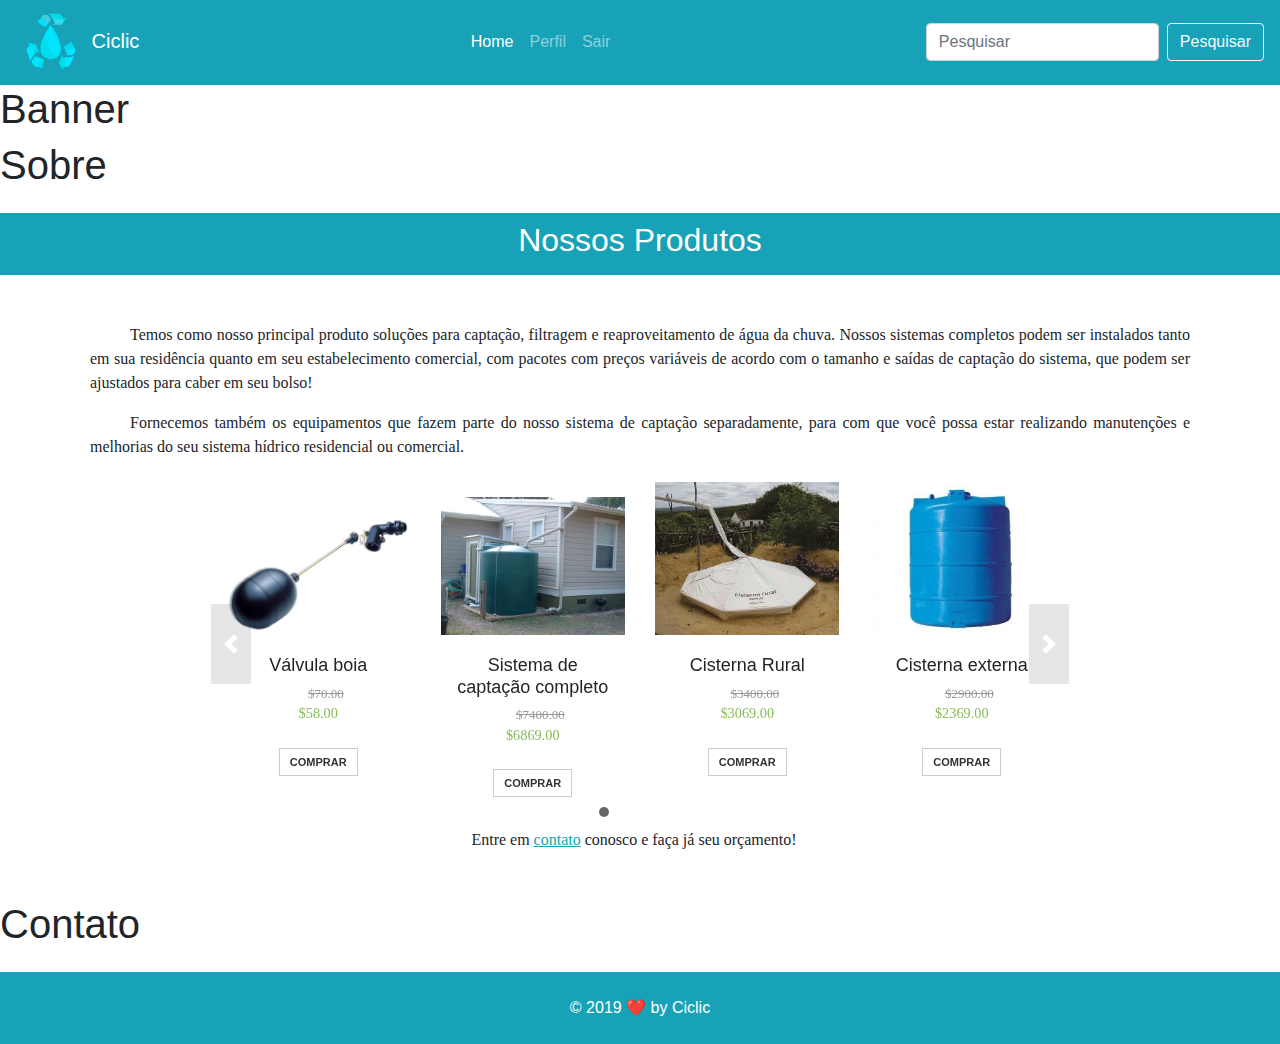
==== index.html @ 0afa6306 "l" ====
<!DOCTYPE html>
<html>

<head>
    <meta charset="utf-8">
    <meta http-equiv="X-UA-Compatible" content="IE=edge">
    <title>Ciclic - Time 02</title>
    <meta name="viewport" content="width=device-width, initial-scale=1">
    <link rel="stylesheet" type="text/css" media="screen" href="css/main.css">
    <script src="js/main.js"></script>

    <!-- Bootstrap CSS -->
    <link rel="stylesheet" href="https://maxcdn.bootstrapcdn.com/bootstrap/4.0.0/css/bootstrap.min.css" integrity="sha384-Gn5384xqQ1aoWXA+058RXPxPg6fy4IWvTNh0E263XmFcJlSAwiGgFAW/dAiS6JXm" crossorigin="anonymous">
</head>

<body>
    <!--Inicio Navbar -->
    <section>
        <nav class="navbar bg-info navbar-expand-sm navbar-dark justify-content-between">
            <a class="navbar-brand" href="./index.html">
                <img src="./img/logo.png">
                Ciclic
            </a>
            <ul class="navbar-nav">
                <li class="nav-item">
                    <a class="nav-link active" href="./pesquisa.html">Home</a>
                </li>
                <li class="nav-item">
                    <a class="nav-link" href="#">Perfil</a>
                </li>
                <li class="nav-item">
                    <a class="nav-link" href="./index.html">Sair</a>
                </li>
            </ul>
            <form class="form-inline">
                <input class="form-control mr-sm-2" type="text" placeholder="Pesquisar">
                <button class="btn btn-outline-light" type="submit">Pesquisar</button>
            </form>
        </nav>
    </section>
    <!--Inicio Navbar -->
    <!--Inicio Banner -->
    <section>
        <h1>Banner</h1>
    </section>
    <!--Fim Banner -->
    <!--Inicio Sobre -->
    <section>
        <h1>Sobre</h1>
    </section>
    <!--Fim Sobre -->
    <!--Inicio Produtos -->
    <section>
        <div class="text-center py-2 mt-4 bg-info text-white">
                <h2>Nossos Produtos</h2>
        </div>
            <div class="text-justify m-5 recuo">
                <p>Temos como nosso principal produto soluções para captação, filtragem e reaproveitamento de água da chuva.
                    Nossos sistemas completos podem ser instalados tanto em sua residência quanto em seu estabelecimento comercial,
                    com pacotes com preços variáveis de acordo com o tamanho e saídas de captação do sistema, 
                    que podem ser ajustados para caber em seu bolso!
                </p>
                <p>
                    Fornecemos também os equipamentos que fazem parte do nosso sistema de captação separadamente, para com que você possa estar realizando
                    manutenções e melhorias do seu sistema hídrico residencial ou comercial.
                </p>
                <div class="slider">
                    <div class="row">
                        <div class="col-md-9">
                            <div id="carousel" class="carousel slide" data-ride="carousel" data-interval="0">
                            <!-- Carousel indicators -->
                            <ol class="carousel-indicators">
                                <li data-target="#carousel" data-slide-to="0" class="active"></li>
                                <li data-target="#carousel" data-slide-to="1"></li>
                                <li data-target="#carousel" data-slide-to="2"></li>
                            </ol>   
                            <!-- Wrapper for carousel items -->
                            <div class="carousel-inner">
                                <div class="item carousel-item active">
                                    <div class="row">
                                        <div class="col-sm-3">
                                            <div class="thumb-wrapper">
                                                <div class="img-box">
                                                    <img src="./img/boia.jpg" class="img-responsive img-fluid">
                                                </div>
                                                <div class="thumb-content">
                                                    <h4>Válvula boia</h4>
                                                    <p class="item-price"><strike>$70.00</strike> <br><span>$58.00</span></p>
                                                    <a href="#" class="btn btn-primary">Comprar</a>
                                                </div>						
                                            </div>
                                        </div>
                                        <div class="col-sm-3">
                                            <div class="thumb-wrapper">
                                                <div class="img-box">
                                                    <img src="./img/captacao.jpg" class="img-responsive img-fluid">
                                                </div>
                                                <div class="thumb-content">
                                                    <h4>Sistema de captação completo</h4>
                                                    <p class="item-price"><strike>$7400.00</strike> <br><span>$6869.00</span></p>
                                                    <a href="#" class="btn btn-primary">Comprar</a>
                                                </div>						
                                            </div>
                                        </div>	
                                        <div class="col-sm-3">
                                            <div class="thumb-wrapper">
                                                <div class="img-box">
                                                    <img src="./img/cisterna-rural.gif" class="img-responsive img-fluid">
                                                </div>
                                                <div class="thumb-content">
                                                    <h4>Cisterna Rural</h4>
                                                    <p class="item-price"><strike>$3400.00</strike> <br><span>$3069.00</span></p>
                                                    <a href="#" class="btn btn-primary">Comprar</a>
                                                </div>						
                                            </div>
                                        </div>								
                                        <div class="col-sm-3">
                                            <div class="thumb-wrapper">
                                                <div class="img-box">
                                                    <img src="./img/cisterna.jpg" class="img-responsive img-fluid">
                                                </div>
                                                <div class="thumb-content">
                                                    <h4>Cisterna externa</h4>
                                                    <p class="item-price"><strike>$2900.00</strike> <br><span>$2369.00</span></p>
                                                    <a href="#" class="btn btn-primary">Comprar</a>
                                                </div>						
                                            </div>
                                        </div>
                                    </div>
                                </div>
                                <div class="item carousel-item">
                                    <div class="row">
                                        <div class="col-sm-3">
                                            <div class="thumb-wrapper">
                                                <div class="img-box">
                                                    <img src="./img/cisterna_acua.webp" class="img-responsive img-fluid">
                                                </div>
                                                <div class="thumb-content">
                                                    <h4>Cisterna AcquaLimp</h4>
                                                    <p class="item-price"><strike>$4200.00</strike> <br><span>$3789.00</span></p>
                                                    <a href="#" class="btn btn-primary">Comprar</a>
                                                </div>						
                                            </div>
                                        </div>
                                        <div class="col-sm-3">
                                            <div class="thumb-wrapper">
                                                <div class="img-box">
                                                    <img src="./img/filtro.webp" class="img-responsive img-fluid">
                                                </div>
                                                <div class="thumb-content">
                                                    <h4>Filtro para cisterna ChoveChuva</h4>
                                                    <p class="item-price"><strike>$1400.00</strike> <br><span>$1099.00</span></p>
                                                    <a href="#" class="btn btn-primary">Comprar</a>
                                                </div>						
                                            </div>
                                        </div>
                                        <div class="col-sm-3">
                                            <div class="thumb-wrapper">
                                                <div class="img-box">
                                                    <img src="./img/filtro_coletor.webp" class="img-responsive img-fluid">
                                                </div>
                                                <div class="thumb-content">
                                                    <h4>Filtro Coletor</h4>
                                                    <p class="item-price"><strike>$900.00</strike> <br><span>$739.00</span></p>
                                                    <a href="#" class="btn btn-primary">Comprar</a>
                                                </div>						
                                            </div>
                                        </div>
                                        <div class="col-sm-3">
                                            <div class="thumb-wrapper">
                                                <div class="img-box">
                                                    <img src="./img/boia.jpg" class="img-responsive img-fluid">
                                                </div>
                                                <div class="thumb-content">
                                                    <h4>Válvula boia</h4>
                                                    <p class="item-price"><strike>$70.00</strike> <br><span>$58.00</span></p>
                                                    <a href="#" class="btn btn-primary">Comprar</a>
                                                </div>						
                                            </div>
                                        </div>						
                                    </div>
                                </div>
                                <div class="item carousel-item">
                                    <div class="row">
                                        <div class="col-sm-3">
                                            <div class="thumb-wrapper">
                                                <div class="img-box">
                                                    <img src="./img/captacao.jpg" class="img-responsive img-fluid">
                                                </div>
                                                <div class="thumb-content">
                                                    <h4>Sistema de captação completo</h4>
                                                    <p class="item-price"><strike>$7400.00</strike> <br><span>$6869.00</span></p>
                                                    <a href="#" class="btn btn-primary">Comprar</a>
                                                </div>						
                                            </div>
                                        </div>
                                        <div class="col-sm-3">
                                            <div class="thumb-wrapper">
                                                <div class="img-box">
                                                    <img src="./img/cisterna-rural.gif" class="img-responsive img-fluid">
                                                </div>
                                                <div class="thumb-content">
                                                    <h4>Cisterna Rural</h4>
                                                    <p class="item-price"><strike>$3400.00</strike> <br><span>$3069.00</span></p>
                                                    <a href="#" class="btn btn-primary">Comprar</a>
                                                </div>						
                                            </div>
                                        </div>
                                        <div class="col-sm-3">
                                            <div class="thumb-wrapper">
                                                <div class="img-box">
                                                    <img src="./img/cisterna.jpg" class="img-responsive img-fluid">
                                                </div>
                                                <div class="thumb-content">
                                                    <h4>Cisterna externa</h4>
                                                    <p class="item-price"><strike>$2900.00</strike> <br><span>$2369.00</span></p>
                                                    <a href="#" class="btn btn-primary">Comprar</a>
                                                </div>						
                                            </div>
                                        </div>
                                        <div class="col-sm-3">
                                            <div class="thumb-wrapper">
                                                <div class="img-box">
                                                    <img src="./img/cisterna_acua.webp" class="img-responsive img-fluid">
                                                </div>
                                                <div class="thumb-content">
                                                    <h4>Cisterna AcquaLimp</h4>
                                                    <p class="item-price"><strike>$4200.00</strike> <br><span>$3769.00</span></p>
                                                    <a href="#" class="btn btn-primary">Comprar</a>
                                                </div>						
                                            </div>
                                        </div>
                                    </div>
                                </div>
                            </div>
                            <!-- Carousel controls -->
                            <a class="carousel-control left carousel-control-prev" href="#carousel" data-slide="prev">
                                <i class="carousel-control-prev-icon"></i>
                            </a>
                            <a class="carousel-control right carousel-control-next" href="#carousel" data-slide="next">
                                <i class="carousel-control-next-icon"></i>
                            </a>
                        </div>
                        </div>
                    </div>
                </div>
                <p class="text-center m-3">
                    Entre em <u class="text-info">contato</u> conosco e faça já seu orçamento!
                </p>
            </div>

    </section>
    <!--Fim Produtos -->
    <!--Inicio Contato -->
    <section>
        <h1>Contato</h1>
    </section>
    <!--Fim Contato -->
    <!--Inicio Footer -->
    <footer class="page-footer font-small mt-4 bg-info text-white">
        <div class="footer-copyright text-center py-4">
            © 2019 ❤️ by Ciclic
          </div>
    </footer>
    <!--Fim Footer -->

    <!-- jQuery first, then Popper.js, then Bootstrap JS -->
    <script src="https://code.jquery.com/jquery-3.2.1.slim.min.js" integrity="sha384-KJ3o2DKtIkvYIK3UENzmM7KCkRr/rE9/Qpg6aAZGJwFDMVNA/GpGFF93hXpG5KkN" crossorigin="anonymous"></script>
    <script src="https://cdnjs.cloudflare.com/ajax/libs/popper.js/1.12.9/umd/popper.min.js" integrity="sha384-ApNbgh9B+Y1QKtv3Rn7W3mgPxhU9K/ScQsAP7hUibX39j7fakFPskvXusvfa0b4Q" crossorigin="anonymous"></script>
    <script src="https://maxcdn.bootstrapcdn.com/bootstrap/4.0.0/js/bootstrap.min.js" integrity="sha384-JZR6Spejh4U02d8jOt6vLEHfe/JQGiRRSQQxSfFWpi1MquVdAyjUar5+76PVCmYl" crossorigin="anonymous"></script>    
</body>

</html>
---- css/main.css ----
@import "_navbar.css";
@import "_banner.css";
@import "_sobre.css";
@import "_produtos.css";
@import "_contato.css";
@import "_footer.css";

@import "_login.css";
@import "_cadastro.css";
@import "_pesquisa.css";
@import "_perfil.css";

h1{
    font-family: Arial;
}
p{
    font-family: Georgia;
}
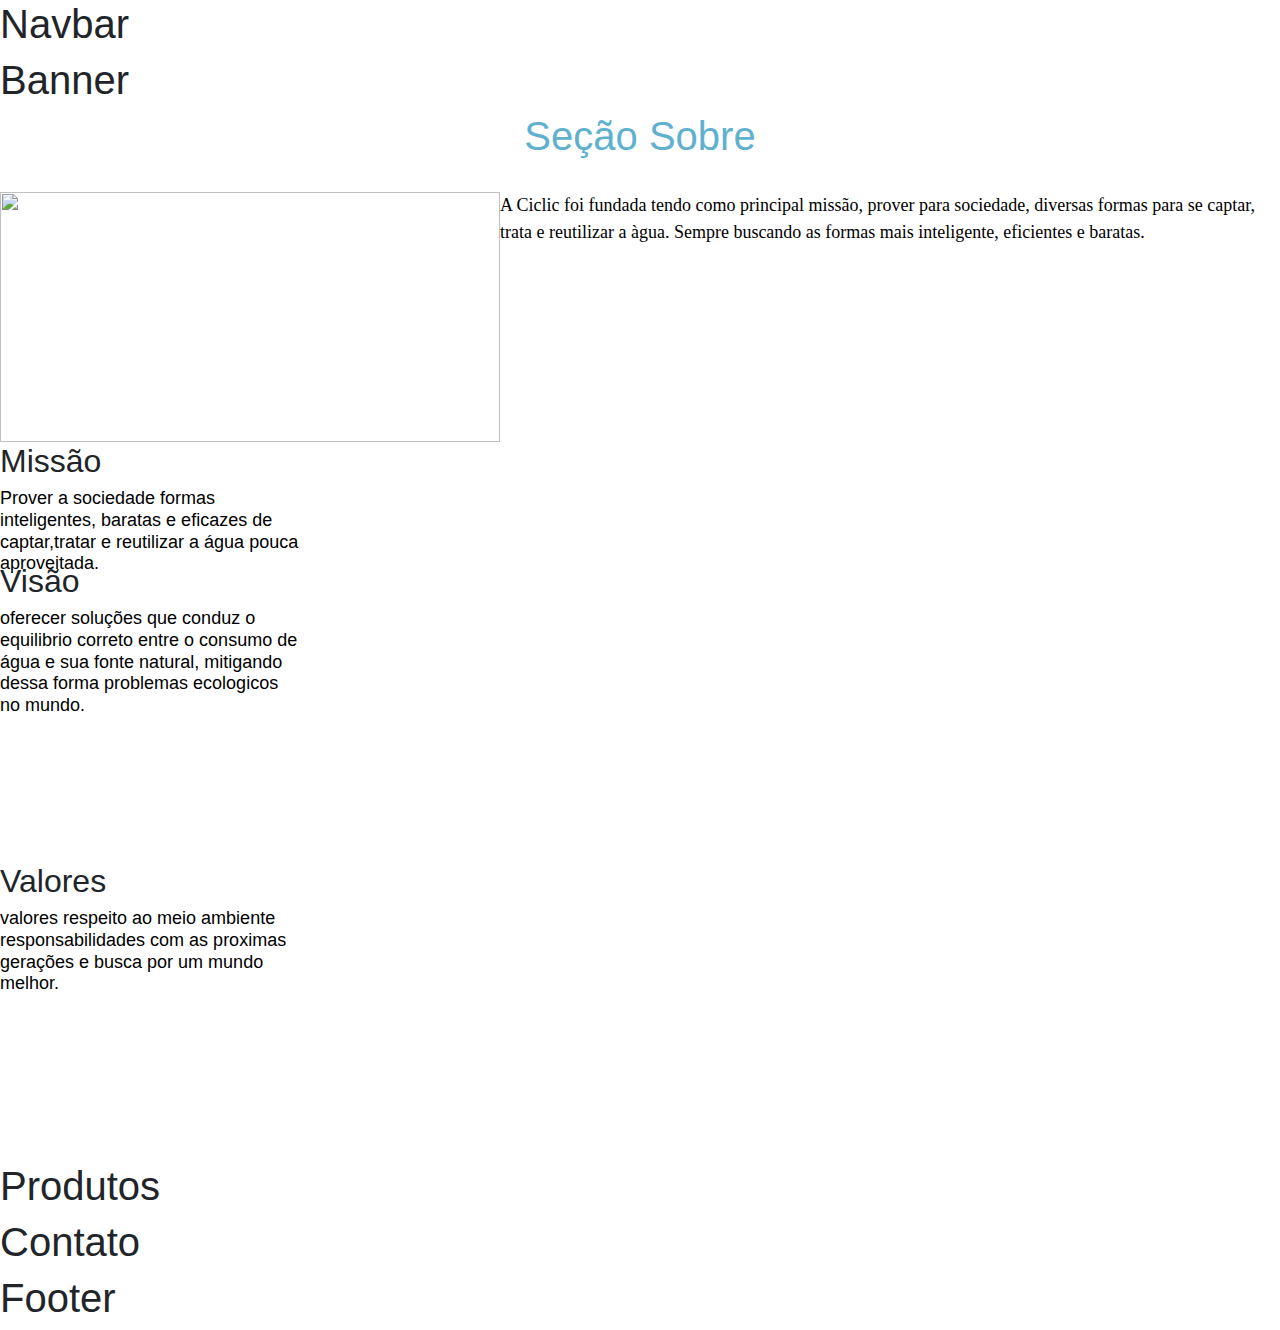
==== commit 52b57c31: "Sobre parte 2" ====
--- a/index.html
+++ b/index.html
@@ -16,27 +16,7 @@
 <body>
     <!--Inicio Navbar -->
     <section>
-        <nav class="navbar bg-info navbar-expand-sm navbar-dark justify-content-between">
-            <a class="navbar-brand" href="./index.html">
-                <img src="./img/logo.png">
-                Ciclic
-            </a>
-            <ul class="navbar-nav">
-                <li class="nav-item">
-                    <a class="nav-link active" href="./pesquisa.html">Home</a>
-                </li>
-                <li class="nav-item">
-                    <a class="nav-link" href="#">Perfil</a>
-                </li>
-                <li class="nav-item">
-                    <a class="nav-link" href="./index.html">Sair</a>
-                </li>
-            </ul>
-            <form class="form-inline">
-                <input class="form-control mr-sm-2" type="text" placeholder="Pesquisar">
-                <button class="btn btn-outline-light" type="submit">Pesquisar</button>
-            </form>
-        </nav>
+        <h1>Navbar</h1>
     </section>
     <!--Inicio Navbar -->
     <!--Inicio Banner -->
@@ -46,209 +26,30 @@
     <!--Fim Banner -->
     <!--Inicio Sobre -->
     <section>
-        <h1>Sobre</h1>
+        <h1 class="tinta"> Seção Sobre </h1>
+    <br>
+    
+    <img src="yami.jpg" style="float:left;width:500px;height:250px;">
+    <p class="tintaf"> A Ciclic foi fundada tendo como principal missão, prover para sociedade, diversas formas para se captar, trata e reutilizar a àgua. Sempre buscando as formas mais inteligente, eficientes e baratas.</p>
+    
+    <div class="block">
+       <h2> Missão <h2>
+            <p class="tintap"> Prover a sociedade formas inteligentes, baratas e eficazes de captar,tratar e reutilizar a água pouca aproveitada. </p>
+            </div>
+       <div class="block">
+           <h2>Visão<h2>
+            <p class="tintap">oferecer soluções que conduz o equilibrio correto entre o consumo de água e sua fonte natural, mitigando dessa forma problemas ecologicos no mundo.</p> 
+               </div>
+               
+        <div class="block" >
+               <h2> Valores <h2>
+            <p class="tintap">valores respeito ao meio ambiente responsabilidades com as proximas gerações e busca por um mundo melhor.</p>
+                   </div>
     </section>
     <!--Fim Sobre -->
     <!--Inicio Produtos -->
     <section>
-        <div class="text-center py-2 mt-4 bg-info text-white">
-                <h2>Nossos Produtos</h2>
-        </div>
-            <div class="text-justify m-5 recuo">
-                <p>Temos como nosso principal produto soluções para captação, filtragem e reaproveitamento de água da chuva.
-                    Nossos sistemas completos podem ser instalados tanto em sua residência quanto em seu estabelecimento comercial,
-                    com pacotes com preços variáveis de acordo com o tamanho e saídas de captação do sistema, 
-                    que podem ser ajustados para caber em seu bolso!
-                </p>
-                <p>
-                    Fornecemos também os equipamentos que fazem parte do nosso sistema de captação separadamente, para com que você possa estar realizando
-                    manutenções e melhorias do seu sistema hídrico residencial ou comercial.
-                </p>
-                <div class="slider">
-                    <div class="row">
-                        <div class="col-md-9">
-                            <div id="carousel" class="carousel slide" data-ride="carousel" data-interval="0">
-                            <!-- Carousel indicators -->
-                            <ol class="carousel-indicators">
-                                <li data-target="#carousel" data-slide-to="0" class="active"></li>
-                                <li data-target="#carousel" data-slide-to="1"></li>
-                                <li data-target="#carousel" data-slide-to="2"></li>
-                            </ol>   
-                            <!-- Wrapper for carousel items -->
-                            <div class="carousel-inner">
-                                <div class="item carousel-item active">
-                                    <div class="row">
-                                        <div class="col-sm-3">
-                                            <div class="thumb-wrapper">
-                                                <div class="img-box">
-                                                    <img src="./img/boia.jpg" class="img-responsive img-fluid">
-                                                </div>
-                                                <div class="thumb-content">
-                                                    <h4>Válvula boia</h4>
-                                                    <p class="item-price"><strike>$70.00</strike> <br><span>$58.00</span></p>
-                                                    <a href="#" class="btn btn-primary">Comprar</a>
-                                                </div>						
-                                            </div>
-                                        </div>
-                                        <div class="col-sm-3">
-                                            <div class="thumb-wrapper">
-                                                <div class="img-box">
-                                                    <img src="./img/captacao.jpg" class="img-responsive img-fluid">
-                                                </div>
-                                                <div class="thumb-content">
-                                                    <h4>Sistema de captação completo</h4>
-                                                    <p class="item-price"><strike>$7400.00</strike> <br><span>$6869.00</span></p>
-                                                    <a href="#" class="btn btn-primary">Comprar</a>
-                                                </div>						
-                                            </div>
-                                        </div>	
-                                        <div class="col-sm-3">
-                                            <div class="thumb-wrapper">
-                                                <div class="img-box">
-                                                    <img src="./img/cisterna-rural.gif" class="img-responsive img-fluid">
-                                                </div>
-                                                <div class="thumb-content">
-                                                    <h4>Cisterna Rural</h4>
-                                                    <p class="item-price"><strike>$3400.00</strike> <br><span>$3069.00</span></p>
-                                                    <a href="#" class="btn btn-primary">Comprar</a>
-                                                </div>						
-                                            </div>
-                                        </div>								
-                                        <div class="col-sm-3">
-                                            <div class="thumb-wrapper">
-                                                <div class="img-box">
-                                                    <img src="./img/cisterna.jpg" class="img-responsive img-fluid">
-                                                </div>
-                                                <div class="thumb-content">
-                                                    <h4>Cisterna externa</h4>
-                                                    <p class="item-price"><strike>$2900.00</strike> <br><span>$2369.00</span></p>
-                                                    <a href="#" class="btn btn-primary">Comprar</a>
-                                                </div>						
-                                            </div>
-                                        </div>
-                                    </div>
-                                </div>
-                                <div class="item carousel-item">
-                                    <div class="row">
-                                        <div class="col-sm-3">
-                                            <div class="thumb-wrapper">
-                                                <div class="img-box">
-                                                    <img src="./img/cisterna_acua.webp" class="img-responsive img-fluid">
-                                                </div>
-                                                <div class="thumb-content">
-                                                    <h4>Cisterna AcquaLimp</h4>
-                                                    <p class="item-price"><strike>$4200.00</strike> <br><span>$3789.00</span></p>
-                                                    <a href="#" class="btn btn-primary">Comprar</a>
-                                                </div>						
-                                            </div>
-                                        </div>
-                                        <div class="col-sm-3">
-                                            <div class="thumb-wrapper">
-                                                <div class="img-box">
-                                                    <img src="./img/filtro.webp" class="img-responsive img-fluid">
-                                                </div>
-                                                <div class="thumb-content">
-                                                    <h4>Filtro para cisterna ChoveChuva</h4>
-                                                    <p class="item-price"><strike>$1400.00</strike> <br><span>$1099.00</span></p>
-                                                    <a href="#" class="btn btn-primary">Comprar</a>
-                                                </div>						
-                                            </div>
-                                        </div>
-                                        <div class="col-sm-3">
-                                            <div class="thumb-wrapper">
-                                                <div class="img-box">
-                                                    <img src="./img/filtro_coletor.webp" class="img-responsive img-fluid">
-                                                </div>
-                                                <div class="thumb-content">
-                                                    <h4>Filtro Coletor</h4>
-                                                    <p class="item-price"><strike>$900.00</strike> <br><span>$739.00</span></p>
-                                                    <a href="#" class="btn btn-primary">Comprar</a>
-                                                </div>						
-                                            </div>
-                                        </div>
-                                        <div class="col-sm-3">
-                                            <div class="thumb-wrapper">
-                                                <div class="img-box">
-                                                    <img src="./img/boia.jpg" class="img-responsive img-fluid">
-                                                </div>
-                                                <div class="thumb-content">
-                                                    <h4>Válvula boia</h4>
-                                                    <p class="item-price"><strike>$70.00</strike> <br><span>$58.00</span></p>
-                                                    <a href="#" class="btn btn-primary">Comprar</a>
-                                                </div>						
-                                            </div>
-                                        </div>						
-                                    </div>
-                                </div>
-                                <div class="item carousel-item">
-                                    <div class="row">
-                                        <div class="col-sm-3">
-                                            <div class="thumb-wrapper">
-                                                <div class="img-box">
-                                                    <img src="./img/captacao.jpg" class="img-responsive img-fluid">
-                                                </div>
-                                                <div class="thumb-content">
-                                                    <h4>Sistema de captação completo</h4>
-                                                    <p class="item-price"><strike>$7400.00</strike> <br><span>$6869.00</span></p>
-                                                    <a href="#" class="btn btn-primary">Comprar</a>
-                                                </div>						
-                                            </div>
-                                        </div>
-                                        <div class="col-sm-3">
-                                            <div class="thumb-wrapper">
-                                                <div class="img-box">
-                                                    <img src="./img/cisterna-rural.gif" class="img-responsive img-fluid">
-                                                </div>
-                                                <div class="thumb-content">
-                                                    <h4>Cisterna Rural</h4>
-                                                    <p class="item-price"><strike>$3400.00</strike> <br><span>$3069.00</span></p>
-                                                    <a href="#" class="btn btn-primary">Comprar</a>
-                                                </div>						
-                                            </div>
-                                        </div>
-                                        <div class="col-sm-3">
-                                            <div class="thumb-wrapper">
-                                                <div class="img-box">
-                                                    <img src="./img/cisterna.jpg" class="img-responsive img-fluid">
-                                                </div>
-                                                <div class="thumb-content">
-                                                    <h4>Cisterna externa</h4>
-                                                    <p class="item-price"><strike>$2900.00</strike> <br><span>$2369.00</span></p>
-                                                    <a href="#" class="btn btn-primary">Comprar</a>
-                                                </div>						
-                                            </div>
-                                        </div>
-                                        <div class="col-sm-3">
-                                            <div class="thumb-wrapper">
-                                                <div class="img-box">
-                                                    <img src="./img/cisterna_acua.webp" class="img-responsive img-fluid">
-                                                </div>
-                                                <div class="thumb-content">
-                                                    <h4>Cisterna AcquaLimp</h4>
-                                                    <p class="item-price"><strike>$4200.00</strike> <br><span>$3769.00</span></p>
-                                                    <a href="#" class="btn btn-primary">Comprar</a>
-                                                </div>						
-                                            </div>
-                                        </div>
-                                    </div>
-                                </div>
-                            </div>
-                            <!-- Carousel controls -->
-                            <a class="carousel-control left carousel-control-prev" href="#carousel" data-slide="prev">
-                                <i class="carousel-control-prev-icon"></i>
-                            </a>
-                            <a class="carousel-control right carousel-control-next" href="#carousel" data-slide="next">
-                                <i class="carousel-control-next-icon"></i>
-                            </a>
-                        </div>
-                        </div>
-                    </div>
-                </div>
-                <p class="text-center m-3">
-                    Entre em <u class="text-info">contato</u> conosco e faça já seu orçamento!
-                </p>
-            </div>
-
+        <h1>Produtos</h1>
     </section>
     <!--Fim Produtos -->
     <!--Inicio Contato -->
@@ -257,10 +58,8 @@
     </section>
     <!--Fim Contato -->
     <!--Inicio Footer -->
-    <footer class="page-footer font-small mt-4 bg-info text-white">
-        <div class="footer-copyright text-center py-4">
-            © 2019 ❤️ by Ciclic
-          </div>
+    <footer>
+        <h1>Footer</h1>
     </footer>
     <!--Fim Footer -->
 
@@ -270,4 +69,4 @@
     <script src="https://maxcdn.bootstrapcdn.com/bootstrap/4.0.0/js/bootstrap.min.js" integrity="sha384-JZR6Spejh4U02d8jOt6vLEHfe/JQGiRRSQQxSfFWpi1MquVdAyjUar5+76PVCmYl" crossorigin="anonymous"></script>    
 </body>
 
-</html>
+</html>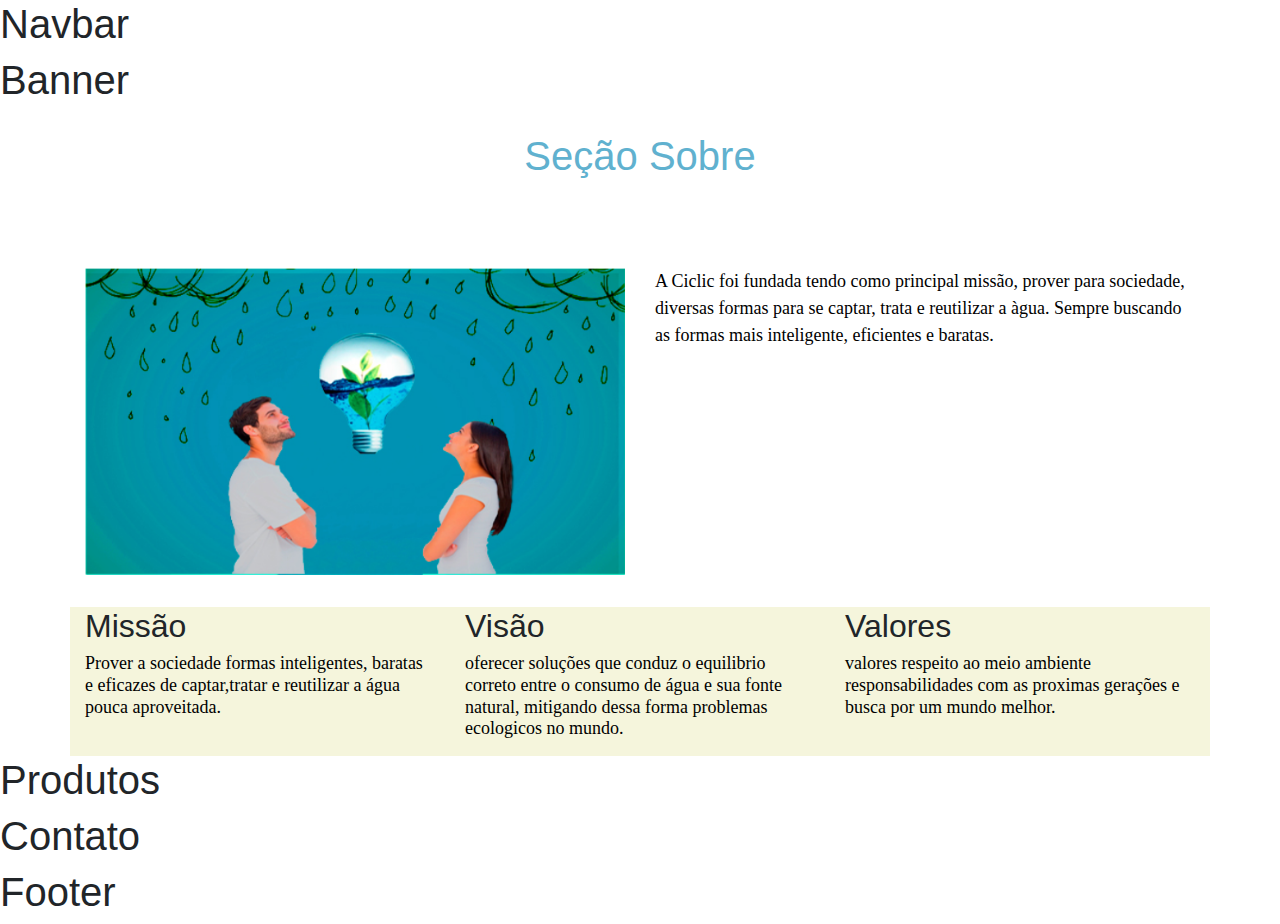
==== commit d567bb8e: "Ta saindo a seção sobre" ====
--- a/index.html
+++ b/index.html
@@ -26,25 +26,37 @@
     <!--Fim Banner -->
     <!--Inicio Sobre -->
     <section>
-        <h1 class="tinta"> Seção Sobre </h1>
-    <br>
-    
-    <img src="yami.jpg" style="float:left;width:500px;height:250px;">
-    <p class="tintaf"> A Ciclic foi fundada tendo como principal missão, prover para sociedade, diversas formas para se captar, trata e reutilizar a àgua. Sempre buscando as formas mais inteligente, eficientes e baratas.</p>
-    
-    <div class="block">
-       <h2> Missão <h2>
-            <p class="tintap"> Prover a sociedade formas inteligentes, baratas e eficazes de captar,tratar e reutilizar a água pouca aproveitada. </p>
+        <div class="container"> <!--add container -->
+            <div class="row"> <!--add linhas do sistema grid -->
+
+                <div class="col-sm-12 sobre_espaço"> <!--add as colunas + espaço abaixo -->
+                    <h1 class="tinta"> Seção Sobre </h1>
+                </div>                
+                
+                <div class="col-sm-6 sobre_espaço"> <!--add as colunas + espaço abaixo -->
+                    <img src="img/Sobre.png" class="sobre_imagem"> <!--add css do tamanho da imagem -->
+                </div>
+
+                <div class="col-sm-6"> <!--add as colunas -->
+                    <p class="tintaf"> A Ciclic foi fundada tendo como principal missão, prover para sociedade, diversas formas para se captar, trata e reutilizar a àgua. Sempre buscando as formas mais inteligente, eficientes e baratas.</p>
+                </div>
+                
+                <div class="col-sm-4 fundo"> <!--add as colunas + css de background -->
+                    <h2> Missão <h2>
+                    <p class="tintap"> Prover a sociedade formas inteligentes, baratas e eficazes de captar,tratar e reutilizar a água pouca aproveitada. </p>
+                </div>
+
+                <div class="col-sm-4 fundo"> <!--add as colunas + css de background -->
+                    <h2>Visão<h2>
+                    <p class="tintap">oferecer soluções que conduz o equilibrio correto entre o consumo de água e sua fonte natural, mitigando dessa forma problemas ecologicos no mundo.</p> 
+                </div>
+                        
+                <div class="col-sm-4 fundo" > <!--add as colunas + css de background -->
+                    <h2> Valores <h2>
+                    <p class="tintap">valores respeito ao meio ambiente responsabilidades com as proximas gerações e busca por um mundo melhor.</p>
+                </div>                
             </div>
-       <div class="block">
-           <h2>Visão<h2>
-            <p class="tintap">oferecer soluções que conduz o equilibrio correto entre o consumo de água e sua fonte natural, mitigando dessa forma problemas ecologicos no mundo.</p> 
-               </div>
-               
-        <div class="block" >
-               <h2> Valores <h2>
-            <p class="tintap">valores respeito ao meio ambiente responsabilidades com as proximas gerações e busca por um mundo melhor.</p>
-                   </div>
+        </div>
     </section>
     <!--Fim Sobre -->
     <!--Inicio Produtos -->
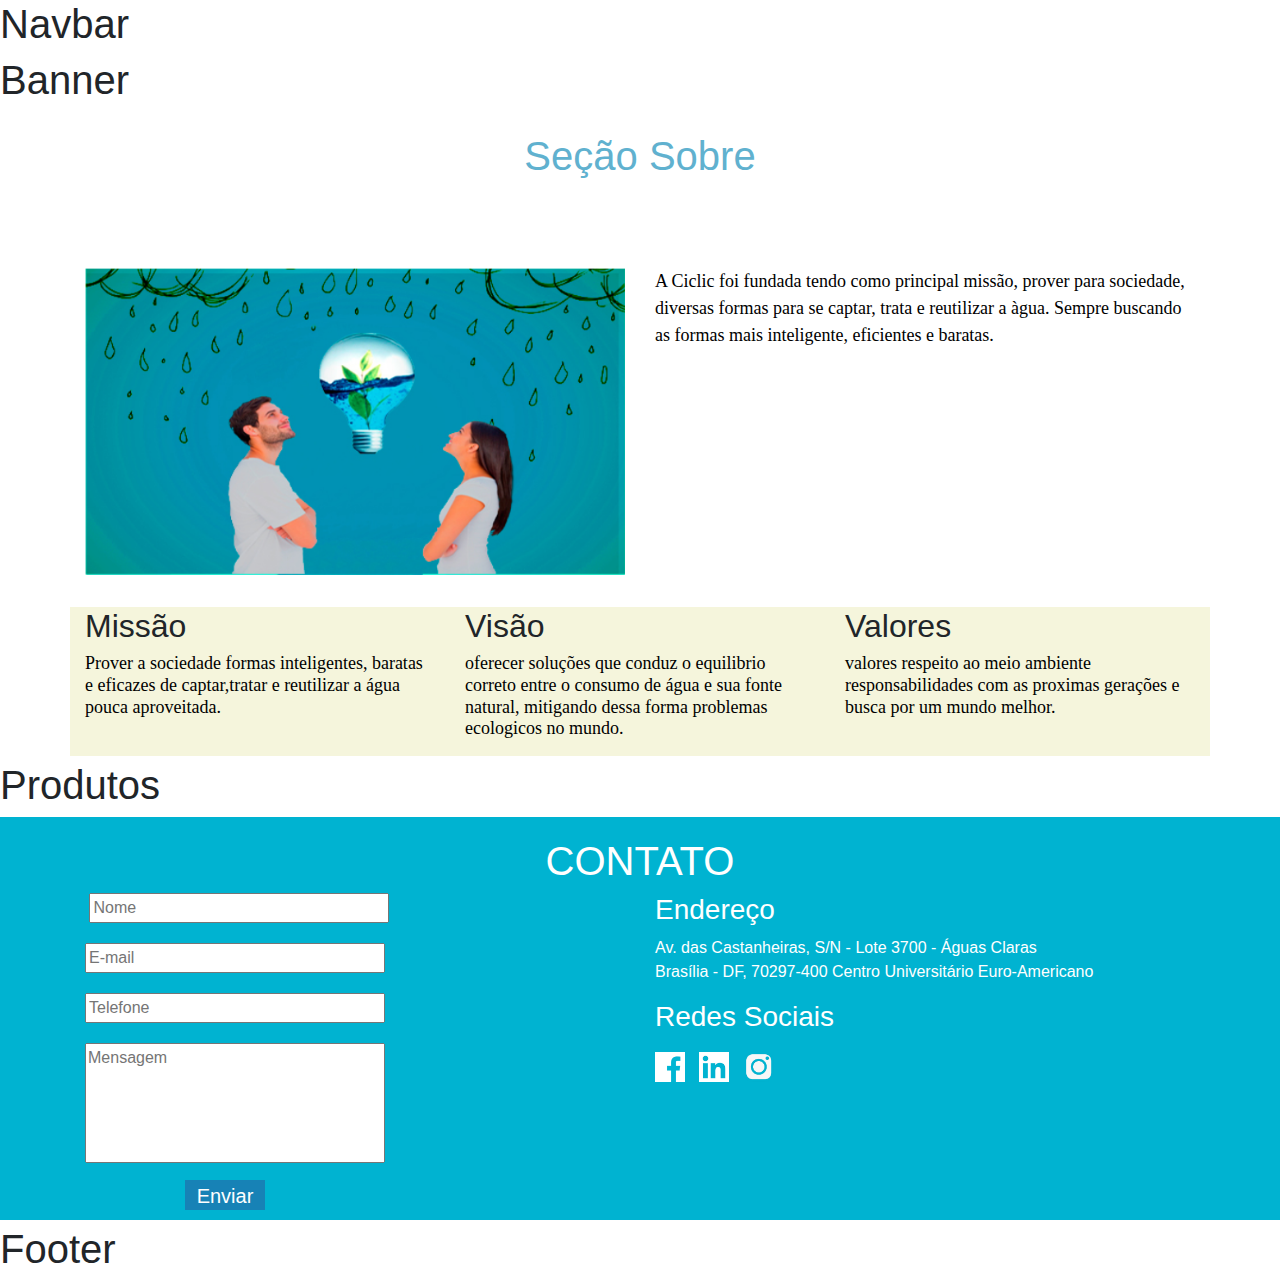
==== commit f12cb8af: "Merge branch 'Igor' into develop" ====
--- a/index.html
+++ b/index.html
@@ -65,9 +65,37 @@
     </section>
     <!--Fim Produtos -->
     <!--Inicio Contato -->
-    <section>
-        <h1>Contato</h1>
-    </section>
+   <section id="section-contato">
+  <div class="contact">
+  <div class="container">
+    <div class="row">
+      <div class="col-sm-12">
+       <h1 class="contact__h1 contact__h1--font"><span class="contact__h1--colorGreen">CONTATO</span></h1>
+     </div>
+     <div class="col-sm-6">
+       <form id="form_contato" class="contato_form grid-12">
+        <label for="nome"></label>
+        <input type="text" class ="nome" name="name" placeholder="Nome" required>
+        <label for="email"></label>
+        <input  class="email"  type="email" name="email" placeholder="E-mail" required >
+        <label for="telefone"></label>
+        <input type="text" name="telefone" class="telefone" placeholder="Telefone" required>
+        <label for="Mensagem"></label>
+        <textarea id="Mensagem" class="mensagembox" placeholder="Mensagem" required></textarea> 
+      </form>
+      <button type="submit" class="botao">Enviar</button>
+    </div>
+    <div  class="col-sm-6">
+      <h3>Endereço</h3>
+      <p class="contact__p">Av. das Castanheiras, S/N - Lote 3700 - Águas Claras <br>Brasília - DF, 70297-400 Centro Universitário Euro-Americano</p>
+      <h3>Redes Sociais</h3>
+      <a href="http://facebook.com" target="_blank"><img class="botaofb" src="img/fbbotao.png"></a></li>
+      <a href="https://www.linkedin.com" target="_blank"><img class="botaoin" src="img/ikbotao.jpg"></a></li>
+      <a href="http://instagram.com" target="_blank"><img class="botaoig" src="img/igbotao.png"></a></li>
+    </div>
+  </div>
+</div>
+</div>
     <!--Fim Contato -->
     <!--Inicio Footer -->
     <footer>
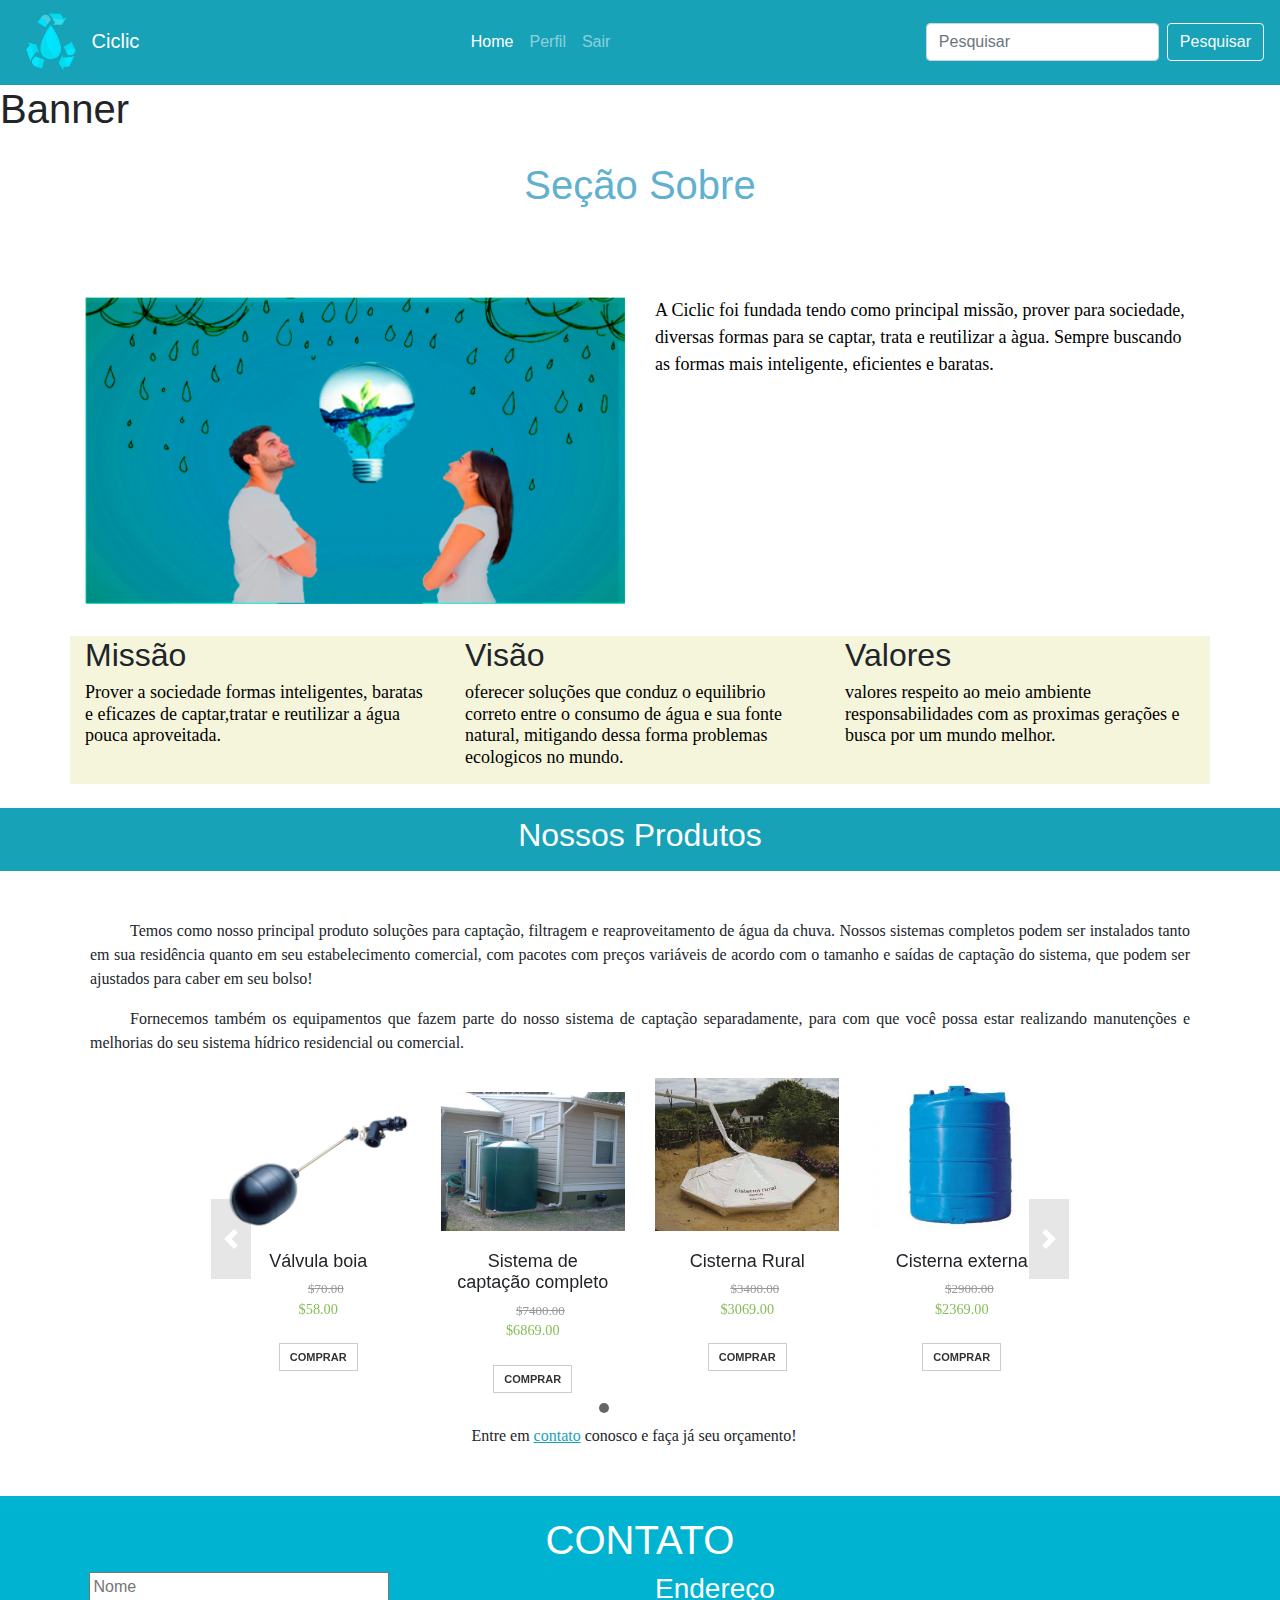
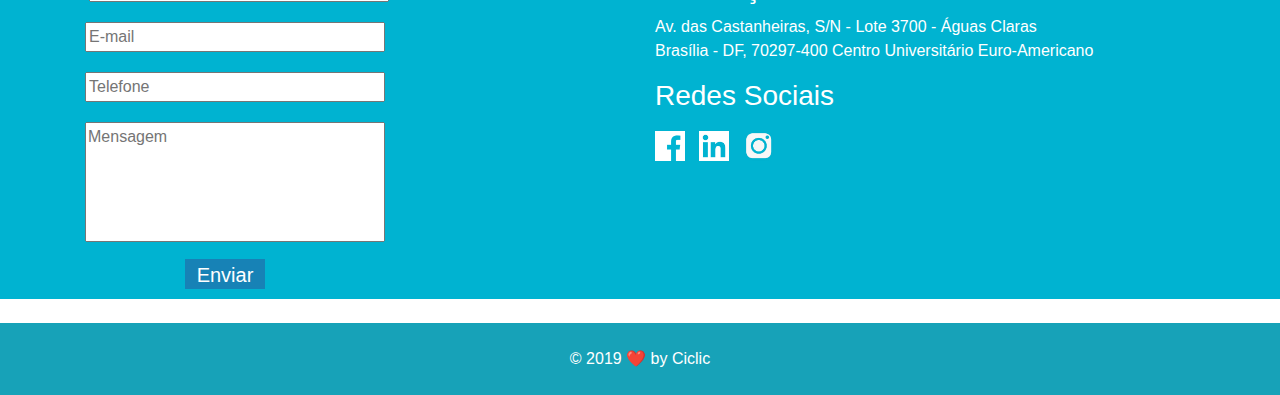
==== commit c51f31ab: "Merge branch 'origin/ana' into develop" ====
--- a/index.html
+++ b/index.html
@@ -16,7 +16,27 @@
 <body>
     <!--Inicio Navbar -->
     <section>
-        <h1>Navbar</h1>
+        <nav class="navbar bg-info navbar-expand-sm navbar-dark justify-content-between">
+            <a class="navbar-brand" href="./index.html">
+                <img src="./img/logo.png">
+                Ciclic
+            </a>
+            <ul class="navbar-nav">
+                <li class="nav-item">
+                    <a class="nav-link active" href="./pesquisa.html">Home</a>
+                </li>
+                <li class="nav-item">
+                    <a class="nav-link" href="#">Perfil</a>
+                </li>
+                <li class="nav-item">
+                    <a class="nav-link" href="./index.html">Sair</a>
+                </li>
+            </ul>
+            <form class="form-inline">
+                <input class="form-control mr-sm-2" type="text" placeholder="Pesquisar">
+                <button class="btn btn-outline-light" type="submit">Pesquisar</button>
+            </form>
+        </nav>
     </section>
     <!--Inicio Navbar -->
     <!--Inicio Banner -->
@@ -61,7 +81,204 @@
     <!--Fim Sobre -->
     <!--Inicio Produtos -->
     <section>
-        <h1>Produtos</h1>
+        <div class="text-center py-2 mt-4 bg-info text-white">
+                <h2>Nossos Produtos</h2>
+        </div>
+            <div class="text-justify m-5 recuo">
+                <p>Temos como nosso principal produto soluções para captação, filtragem e reaproveitamento de água da chuva.
+                    Nossos sistemas completos podem ser instalados tanto em sua residência quanto em seu estabelecimento comercial,
+                    com pacotes com preços variáveis de acordo com o tamanho e saídas de captação do sistema, 
+                    que podem ser ajustados para caber em seu bolso!
+                </p>
+                <p>
+                    Fornecemos também os equipamentos que fazem parte do nosso sistema de captação separadamente, para com que você possa estar realizando
+                    manutenções e melhorias do seu sistema hídrico residencial ou comercial.
+                </p>
+                <div class="slider">
+                    <div class="row">
+                        <div class="col-md-9">
+                            <div id="carousel" class="carousel slide" data-ride="carousel" data-interval="0">
+                            <!-- Carousel indicators -->
+                            <ol class="carousel-indicators">
+                                <li data-target="#carousel" data-slide-to="0" class="active"></li>
+                                <li data-target="#carousel" data-slide-to="1"></li>
+                                <li data-target="#carousel" data-slide-to="2"></li>
+                            </ol>   
+                            <!-- Wrapper for carousel items -->
+                            <div class="carousel-inner">
+                                <div class="item carousel-item active">
+                                    <div class="row">
+                                        <div class="col-sm-3">
+                                            <div class="thumb-wrapper">
+                                                <div class="img-box">
+                                                    <img src="./img/boia.jpg" class="img-responsive img-fluid">
+                                                </div>
+                                                <div class="thumb-content">
+                                                    <h4>Válvula boia</h4>
+                                                    <p class="item-price"><strike>$70.00</strike> <br><span>$58.00</span></p>
+                                                    <a href="#" class="btn btn-primary">Comprar</a>
+                                                </div>						
+                                            </div>
+                                        </div>
+                                        <div class="col-sm-3">
+                                            <div class="thumb-wrapper">
+                                                <div class="img-box">
+                                                    <img src="./img/captacao.jpg" class="img-responsive img-fluid">
+                                                </div>
+                                                <div class="thumb-content">
+                                                    <h4>Sistema de captação completo</h4>
+                                                    <p class="item-price"><strike>$7400.00</strike> <br><span>$6869.00</span></p>
+                                                    <a href="#" class="btn btn-primary">Comprar</a>
+                                                </div>						
+                                            </div>
+                                        </div>	
+                                        <div class="col-sm-3">
+                                            <div class="thumb-wrapper">
+                                                <div class="img-box">
+                                                    <img src="./img/cisterna-rural.gif" class="img-responsive img-fluid">
+                                                </div>
+                                                <div class="thumb-content">
+                                                    <h4>Cisterna Rural</h4>
+                                                    <p class="item-price"><strike>$3400.00</strike> <br><span>$3069.00</span></p>
+                                                    <a href="#" class="btn btn-primary">Comprar</a>
+                                                </div>						
+                                            </div>
+                                        </div>								
+                                        <div class="col-sm-3">
+                                            <div class="thumb-wrapper">
+                                                <div class="img-box">
+                                                    <img src="./img/cisterna.jpg" class="img-responsive img-fluid">
+                                                </div>
+                                                <div class="thumb-content">
+                                                    <h4>Cisterna externa</h4>
+                                                    <p class="item-price"><strike>$2900.00</strike> <br><span>$2369.00</span></p>
+                                                    <a href="#" class="btn btn-primary">Comprar</a>
+                                                </div>						
+                                            </div>
+                                        </div>
+                                    </div>
+                                </div>
+                                <div class="item carousel-item">
+                                    <div class="row">
+                                        <div class="col-sm-3">
+                                            <div class="thumb-wrapper">
+                                                <div class="img-box">
+                                                    <img src="./img/cisterna_acua.webp" class="img-responsive img-fluid">
+                                                </div>
+                                                <div class="thumb-content">
+                                                    <h4>Cisterna AcquaLimp</h4>
+                                                    <p class="item-price"><strike>$4200.00</strike> <br><span>$3789.00</span></p>
+                                                    <a href="#" class="btn btn-primary">Comprar</a>
+                                                </div>						
+                                            </div>
+                                        </div>
+                                        <div class="col-sm-3">
+                                            <div class="thumb-wrapper">
+                                                <div class="img-box">
+                                                    <img src="./img/filtro.webp" class="img-responsive img-fluid">
+                                                </div>
+                                                <div class="thumb-content">
+                                                    <h4>Filtro para cisterna ChoveChuva</h4>
+                                                    <p class="item-price"><strike>$1400.00</strike> <br><span>$1099.00</span></p>
+                                                    <a href="#" class="btn btn-primary">Comprar</a>
+                                                </div>						
+                                            </div>
+                                        </div>
+                                        <div class="col-sm-3">
+                                            <div class="thumb-wrapper">
+                                                <div class="img-box">
+                                                    <img src="./img/filtro_coletor.webp" class="img-responsive img-fluid">
+                                                </div>
+                                                <div class="thumb-content">
+                                                    <h4>Filtro Coletor</h4>
+                                                    <p class="item-price"><strike>$900.00</strike> <br><span>$739.00</span></p>
+                                                    <a href="#" class="btn btn-primary">Comprar</a>
+                                                </div>						
+                                            </div>
+                                        </div>
+                                        <div class="col-sm-3">
+                                            <div class="thumb-wrapper">
+                                                <div class="img-box">
+                                                    <img src="./img/boia.jpg" class="img-responsive img-fluid">
+                                                </div>
+                                                <div class="thumb-content">
+                                                    <h4>Válvula boia</h4>
+                                                    <p class="item-price"><strike>$70.00</strike> <br><span>$58.00</span></p>
+                                                    <a href="#" class="btn btn-primary">Comprar</a>
+                                                </div>						
+                                            </div>
+                                        </div>						
+                                    </div>
+                                </div>
+                                <div class="item carousel-item">
+                                    <div class="row">
+                                        <div class="col-sm-3">
+                                            <div class="thumb-wrapper">
+                                                <div class="img-box">
+                                                    <img src="./img/captacao.jpg" class="img-responsive img-fluid">
+                                                </div>
+                                                <div class="thumb-content">
+                                                    <h4>Sistema de captação completo</h4>
+                                                    <p class="item-price"><strike>$7400.00</strike> <br><span>$6869.00</span></p>
+                                                    <a href="#" class="btn btn-primary">Comprar</a>
+                                                </div>						
+                                            </div>
+                                        </div>
+                                        <div class="col-sm-3">
+                                            <div class="thumb-wrapper">
+                                                <div class="img-box">
+                                                    <img src="./img/cisterna-rural.gif" class="img-responsive img-fluid">
+                                                </div>
+                                                <div class="thumb-content">
+                                                    <h4>Cisterna Rural</h4>
+                                                    <p class="item-price"><strike>$3400.00</strike> <br><span>$3069.00</span></p>
+                                                    <a href="#" class="btn btn-primary">Comprar</a>
+                                                </div>						
+                                            </div>
+                                        </div>
+                                        <div class="col-sm-3">
+                                            <div class="thumb-wrapper">
+                                                <div class="img-box">
+                                                    <img src="./img/cisterna.jpg" class="img-responsive img-fluid">
+                                                </div>
+                                                <div class="thumb-content">
+                                                    <h4>Cisterna externa</h4>
+                                                    <p class="item-price"><strike>$2900.00</strike> <br><span>$2369.00</span></p>
+                                                    <a href="#" class="btn btn-primary">Comprar</a>
+                                                </div>						
+                                            </div>
+                                        </div>
+                                        <div class="col-sm-3">
+                                            <div class="thumb-wrapper">
+                                                <div class="img-box">
+                                                    <img src="./img/cisterna_acua.webp" class="img-responsive img-fluid">
+                                                </div>
+                                                <div class="thumb-content">
+                                                    <h4>Cisterna AcquaLimp</h4>
+                                                    <p class="item-price"><strike>$4200.00</strike> <br><span>$3769.00</span></p>
+                                                    <a href="#" class="btn btn-primary">Comprar</a>
+                                                </div>						
+                                            </div>
+                                        </div>
+                                    </div>
+                                </div>
+                            </div>
+                            <!-- Carousel controls -->
+                            <a class="carousel-control left carousel-control-prev" href="#carousel" data-slide="prev">
+                                <i class="carousel-control-prev-icon"></i>
+                            </a>
+                            <a class="carousel-control right carousel-control-next" href="#carousel" data-slide="next">
+                                <i class="carousel-control-next-icon"></i>
+                            </a>
+                        </div>
+                        </div>
+                    </div>
+                </div>
+                <p class="text-center m-3">
+                    Entre em <u class="text-info">contato</u> conosco e faça já seu orçamento!
+                </p>
+            </div>
+
     </section>
     <!--Fim Produtos -->
     <!--Inicio Contato -->
@@ -98,8 +315,10 @@
 </div>
     <!--Fim Contato -->
     <!--Inicio Footer -->
-    <footer>
-        <h1>Footer</h1>
+    <footer class="page-footer font-small mt-4 bg-info text-white">
+        <div class="footer-copyright text-center py-4">
+            © 2019 ❤️ by Ciclic
+          </div>
     </footer>
     <!--Fim Footer -->
 
@@ -109,4 +328,4 @@
     <script src="https://maxcdn.bootstrapcdn.com/bootstrap/4.0.0/js/bootstrap.min.js" integrity="sha384-JZR6Spejh4U02d8jOt6vLEHfe/JQGiRRSQQxSfFWpi1MquVdAyjUar5+76PVCmYl" crossorigin="anonymous"></script>    
 </body>
 
-</html>+</html>
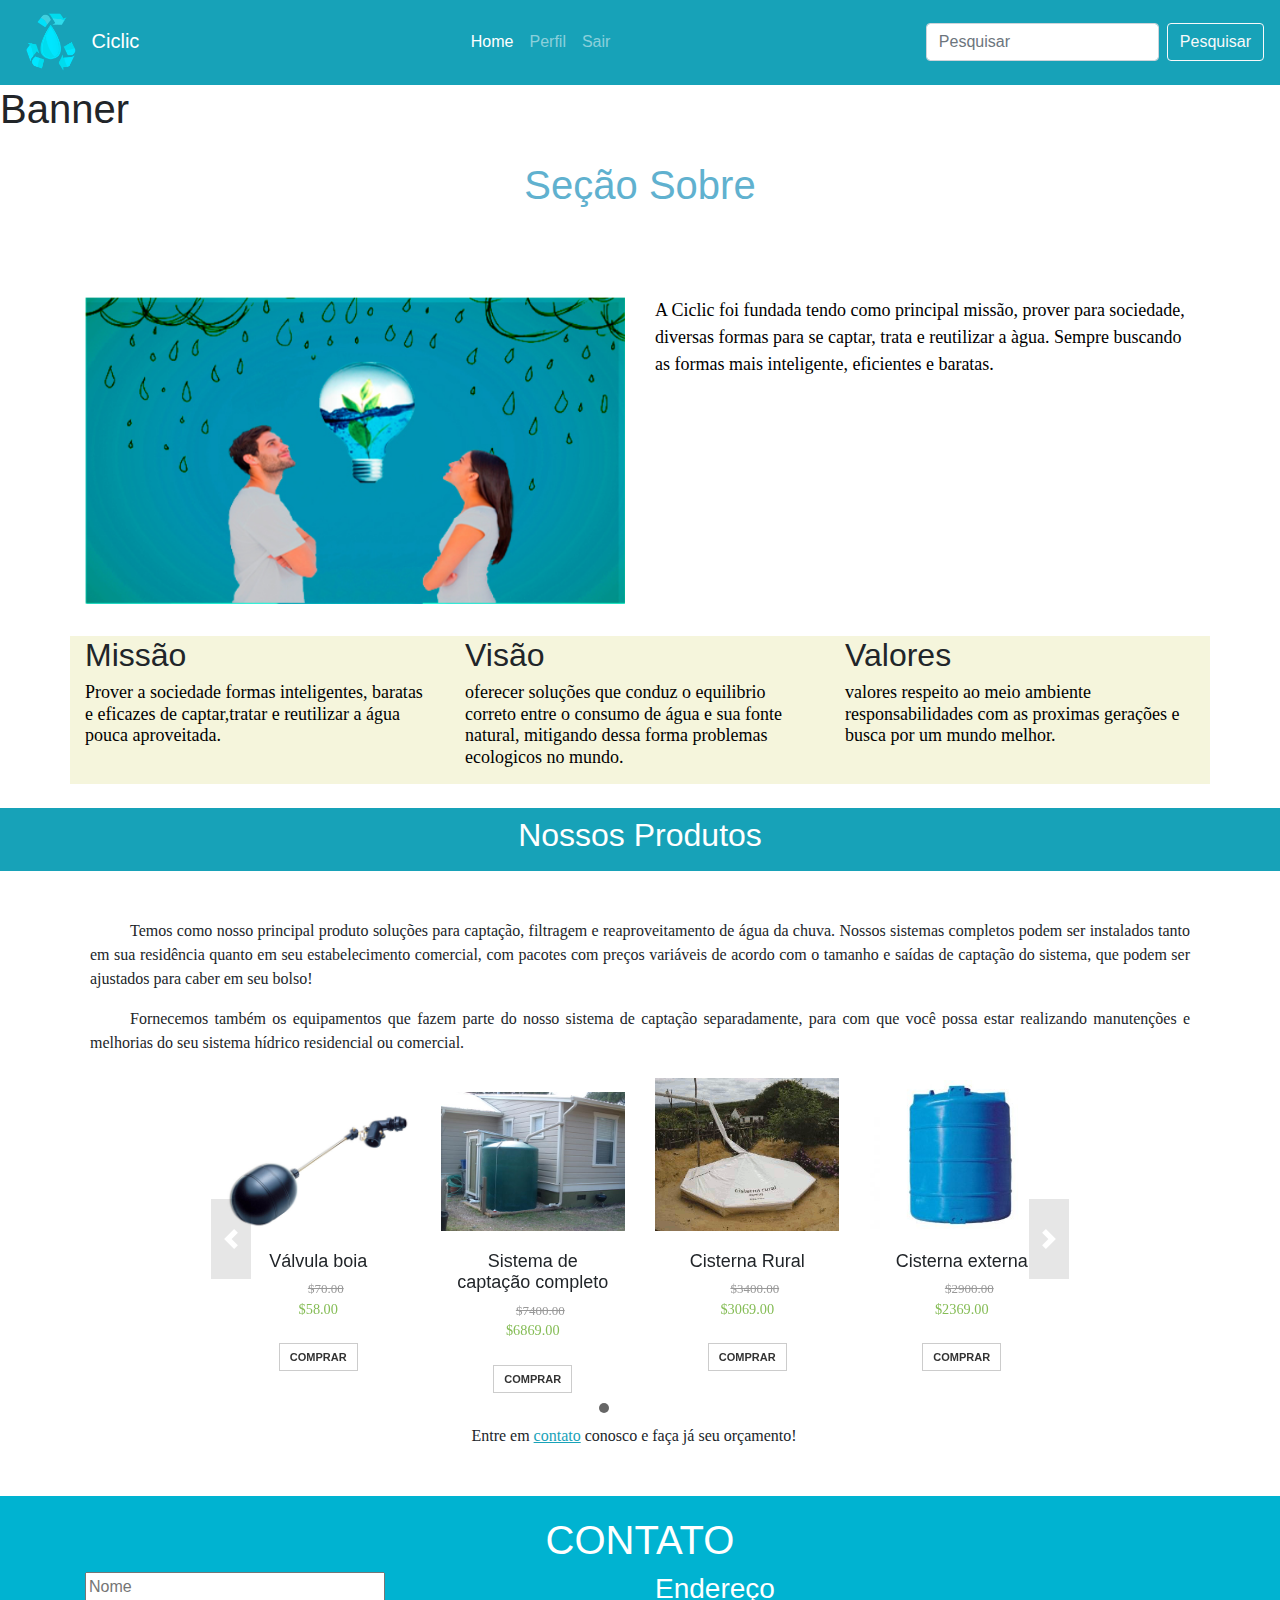
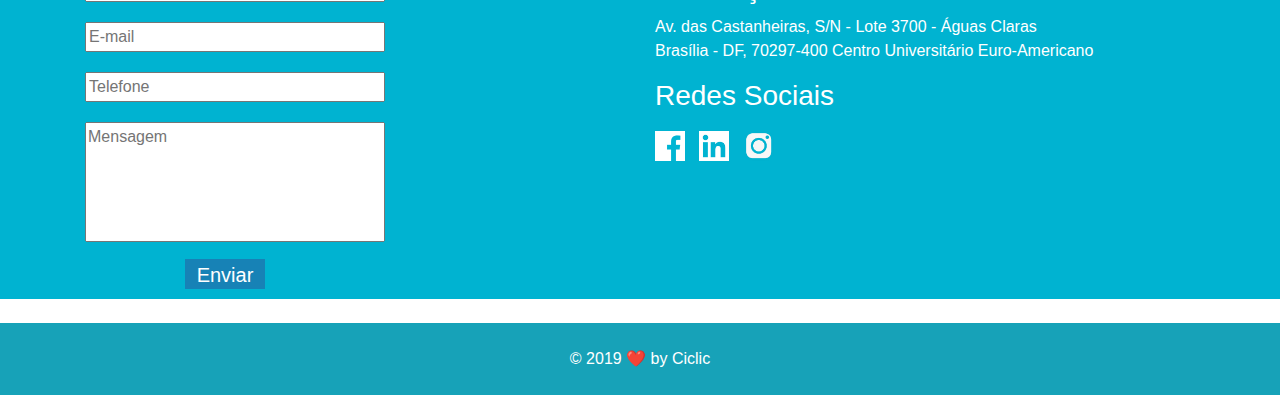
==== commit 5f4c36ad: "Ajuste alinhamento contato" ====
--- a/index.html
+++ b/index.html
@@ -10,7 +10,8 @@
     <script src="js/main.js"></script>
 
     <!-- Bootstrap CSS -->
-    <link rel="stylesheet" href="https://maxcdn.bootstrapcdn.com/bootstrap/4.0.0/css/bootstrap.min.css" integrity="sha384-Gn5384xqQ1aoWXA+058RXPxPg6fy4IWvTNh0E263XmFcJlSAwiGgFAW/dAiS6JXm" crossorigin="anonymous">
+    <link rel="stylesheet" href="https://maxcdn.bootstrapcdn.com/bootstrap/4.0.0/css/bootstrap.min.css"
+        integrity="sha384-Gn5384xqQ1aoWXA+058RXPxPg6fy4IWvTNh0E263XmFcJlSAwiGgFAW/dAiS6JXm" crossorigin="anonymous">
 </head>
 
 <body>
@@ -46,35 +47,49 @@
     <!--Fim Banner -->
     <!--Inicio Sobre -->
     <section>
-        <div class="container"> <!--add container -->
-            <div class="row"> <!--add linhas do sistema grid -->
-
-                <div class="col-sm-12 sobre_espaço"> <!--add as colunas + espaço abaixo -->
+        <div class="container">
+            <!--add container -->
+            <div class="row">
+                <!--add linhas do sistema grid -->
+
+                <div class="col-sm-12 sobre_espaço">
+                    <!--add as colunas + espaço abaixo -->
                     <h1 class="tinta"> Seção Sobre </h1>
-                </div>                
-                
-                <div class="col-sm-6 sobre_espaço"> <!--add as colunas + espaço abaixo -->
-                    <img src="img/Sobre.png" class="sobre_imagem"> <!--add css do tamanho da imagem -->
-                </div>
-
-                <div class="col-sm-6"> <!--add as colunas -->
-                    <p class="tintaf"> A Ciclic foi fundada tendo como principal missão, prover para sociedade, diversas formas para se captar, trata e reutilizar a àgua. Sempre buscando as formas mais inteligente, eficientes e baratas.</p>
-                </div>
-                
-                <div class="col-sm-4 fundo"> <!--add as colunas + css de background -->
+                </div>
+
+                <div class="col-sm-6 sobre_espaço">
+                    <!--add as colunas + espaço abaixo -->
+                    <img src="img/Sobre.png" class="sobre_imagem">
+                    <!--add css do tamanho da imagem -->
+                </div>
+
+                <div class="col-sm-6">
+                    <!--add as colunas -->
+                    <p class="tintaf"> A Ciclic foi fundada tendo como principal missão, prover para sociedade, diversas
+                        formas para se captar, trata e reutilizar a àgua. Sempre buscando as formas mais inteligente,
+                        eficientes e baratas.</p>
+                </div>
+
+                <div class="col-sm-4 fundo">
+                    <!--add as colunas + css de background -->
                     <h2> Missão <h2>
-                    <p class="tintap"> Prover a sociedade formas inteligentes, baratas e eficazes de captar,tratar e reutilizar a água pouca aproveitada. </p>
-                </div>
-
-                <div class="col-sm-4 fundo"> <!--add as colunas + css de background -->
+                            <p class="tintap"> Prover a sociedade formas inteligentes, baratas e eficazes de
+                                captar,tratar e reutilizar a água pouca aproveitada. </p>
+                </div>
+
+                <div class="col-sm-4 fundo">
+                    <!--add as colunas + css de background -->
                     <h2>Visão<h2>
-                    <p class="tintap">oferecer soluções que conduz o equilibrio correto entre o consumo de água e sua fonte natural, mitigando dessa forma problemas ecologicos no mundo.</p> 
-                </div>
-                        
-                <div class="col-sm-4 fundo" > <!--add as colunas + css de background -->
+                            <p class="tintap">oferecer soluções que conduz o equilibrio correto entre o consumo de água
+                                e sua fonte natural, mitigando dessa forma problemas ecologicos no mundo.</p>
+                </div>
+
+                <div class="col-sm-4 fundo">
+                    <!--add as colunas + css de background -->
                     <h2> Valores <h2>
-                    <p class="tintap">valores respeito ao meio ambiente responsabilidades com as proximas gerações e busca por um mundo melhor.</p>
-                </div>                
+                            <p class="tintap">valores respeito ao meio ambiente responsabilidades com as proximas
+                                gerações e busca por um mundo melhor.</p>
+                </div>
             </div>
         </div>
     </section>
@@ -82,28 +97,30 @@
     <!--Inicio Produtos -->
     <section>
         <div class="text-center py-2 mt-4 bg-info text-white">
-                <h2>Nossos Produtos</h2>
-        </div>
-            <div class="text-justify m-5 recuo">
-                <p>Temos como nosso principal produto soluções para captação, filtragem e reaproveitamento de água da chuva.
-                    Nossos sistemas completos podem ser instalados tanto em sua residência quanto em seu estabelecimento comercial,
-                    com pacotes com preços variáveis de acordo com o tamanho e saídas de captação do sistema, 
-                    que podem ser ajustados para caber em seu bolso!
-                </p>
-                <p>
-                    Fornecemos também os equipamentos que fazem parte do nosso sistema de captação separadamente, para com que você possa estar realizando
-                    manutenções e melhorias do seu sistema hídrico residencial ou comercial.
-                </p>
-                <div class="slider">
-                    <div class="row">
-                        <div class="col-md-9">
-                            <div id="carousel" class="carousel slide" data-ride="carousel" data-interval="0">
+            <h2>Nossos Produtos</h2>
+        </div>
+        <div class="text-justify m-5 recuo">
+            <p>Temos como nosso principal produto soluções para captação, filtragem e reaproveitamento de água da chuva.
+                Nossos sistemas completos podem ser instalados tanto em sua residência quanto em seu estabelecimento
+                comercial,
+                com pacotes com preços variáveis de acordo com o tamanho e saídas de captação do sistema,
+                que podem ser ajustados para caber em seu bolso!
+            </p>
+            <p>
+                Fornecemos também os equipamentos que fazem parte do nosso sistema de captação separadamente, para com
+                que você possa estar realizando
+                manutenções e melhorias do seu sistema hídrico residencial ou comercial.
+            </p>
+            <div class="slider">
+                <div class="row">
+                    <div class="col-md-9">
+                        <div id="carousel" class="carousel slide" data-ride="carousel" data-interval="0">
                             <!-- Carousel indicators -->
                             <ol class="carousel-indicators">
                                 <li data-target="#carousel" data-slide-to="0" class="active"></li>
                                 <li data-target="#carousel" data-slide-to="1"></li>
                                 <li data-target="#carousel" data-slide-to="2"></li>
-                            </ol>   
+                            </ol>
                             <!-- Wrapper for carousel items -->
                             <div class="carousel-inner">
                                 <div class="item carousel-item active">
@@ -115,9 +132,10 @@
                                                 </div>
                                                 <div class="thumb-content">
                                                     <h4>Válvula boia</h4>
-                                                    <p class="item-price"><strike>$70.00</strike> <br><span>$58.00</span></p>
-                                                    <a href="#" class="btn btn-primary">Comprar</a>
-                                                </div>						
+                                                    <p class="item-price"><strike>$70.00</strike>
+                                                        <br><span>$58.00</span></p>
+                                                    <a href="#" class="btn btn-primary">Comprar</a>
+                                                </div>
                                             </div>
                                         </div>
                                         <div class="col-sm-3">
@@ -127,23 +145,26 @@
                                                 </div>
                                                 <div class="thumb-content">
                                                     <h4>Sistema de captação completo</h4>
-                                                    <p class="item-price"><strike>$7400.00</strike> <br><span>$6869.00</span></p>
-                                                    <a href="#" class="btn btn-primary">Comprar</a>
-                                                </div>						
-                                            </div>
-                                        </div>	
-                                        <div class="col-sm-3">
-                                            <div class="thumb-wrapper">
-                                                <div class="img-box">
-                                                    <img src="./img/cisterna-rural.gif" class="img-responsive img-fluid">
+                                                    <p class="item-price"><strike>$7400.00</strike>
+                                                        <br><span>$6869.00</span></p>
+                                                    <a href="#" class="btn btn-primary">Comprar</a>
+                                                </div>
+                                            </div>
+                                        </div>
+                                        <div class="col-sm-3">
+                                            <div class="thumb-wrapper">
+                                                <div class="img-box">
+                                                    <img src="./img/cisterna-rural.gif"
+                                                        class="img-responsive img-fluid">
                                                 </div>
                                                 <div class="thumb-content">
                                                     <h4>Cisterna Rural</h4>
-                                                    <p class="item-price"><strike>$3400.00</strike> <br><span>$3069.00</span></p>
-                                                    <a href="#" class="btn btn-primary">Comprar</a>
-                                                </div>						
-                                            </div>
-                                        </div>								
+                                                    <p class="item-price"><strike>$3400.00</strike>
+                                                        <br><span>$3069.00</span></p>
+                                                    <a href="#" class="btn btn-primary">Comprar</a>
+                                                </div>
+                                            </div>
+                                        </div>
                                         <div class="col-sm-3">
                                             <div class="thumb-wrapper">
                                                 <div class="img-box">
@@ -151,9 +172,10 @@
                                                 </div>
                                                 <div class="thumb-content">
                                                     <h4>Cisterna externa</h4>
-                                                    <p class="item-price"><strike>$2900.00</strike> <br><span>$2369.00</span></p>
-                                                    <a href="#" class="btn btn-primary">Comprar</a>
-                                                </div>						
+                                                    <p class="item-price"><strike>$2900.00</strike>
+                                                        <br><span>$2369.00</span></p>
+                                                    <a href="#" class="btn btn-primary">Comprar</a>
+                                                </div>
                                             </div>
                                         </div>
                                     </div>
@@ -163,13 +185,15 @@
                                         <div class="col-sm-3">
                                             <div class="thumb-wrapper">
                                                 <div class="img-box">
-                                                    <img src="./img/cisterna_acua.webp" class="img-responsive img-fluid">
+                                                    <img src="./img/cisterna_acua.webp"
+                                                        class="img-responsive img-fluid">
                                                 </div>
                                                 <div class="thumb-content">
                                                     <h4>Cisterna AcquaLimp</h4>
-                                                    <p class="item-price"><strike>$4200.00</strike> <br><span>$3789.00</span></p>
-                                                    <a href="#" class="btn btn-primary">Comprar</a>
-                                                </div>						
+                                                    <p class="item-price"><strike>$4200.00</strike>
+                                                        <br><span>$3789.00</span></p>
+                                                    <a href="#" class="btn btn-primary">Comprar</a>
+                                                </div>
                                             </div>
                                         </div>
                                         <div class="col-sm-3">
@@ -179,21 +203,24 @@
                                                 </div>
                                                 <div class="thumb-content">
                                                     <h4>Filtro para cisterna ChoveChuva</h4>
-                                                    <p class="item-price"><strike>$1400.00</strike> <br><span>$1099.00</span></p>
-                                                    <a href="#" class="btn btn-primary">Comprar</a>
-                                                </div>						
-                                            </div>
-                                        </div>
-                                        <div class="col-sm-3">
-                                            <div class="thumb-wrapper">
-                                                <div class="img-box">
-                                                    <img src="./img/filtro_coletor.webp" class="img-responsive img-fluid">
+                                                    <p class="item-price"><strike>$1400.00</strike>
+                                                        <br><span>$1099.00</span></p>
+                                                    <a href="#" class="btn btn-primary">Comprar</a>
+                                                </div>
+                                            </div>
+                                        </div>
+                                        <div class="col-sm-3">
+                                            <div class="thumb-wrapper">
+                                                <div class="img-box">
+                                                    <img src="./img/filtro_coletor.webp"
+                                                        class="img-responsive img-fluid">
                                                 </div>
                                                 <div class="thumb-content">
                                                     <h4>Filtro Coletor</h4>
-                                                    <p class="item-price"><strike>$900.00</strike> <br><span>$739.00</span></p>
-                                                    <a href="#" class="btn btn-primary">Comprar</a>
-                                                </div>						
+                                                    <p class="item-price"><strike>$900.00</strike>
+                                                        <br><span>$739.00</span></p>
+                                                    <a href="#" class="btn btn-primary">Comprar</a>
+                                                </div>
                                             </div>
                                         </div>
                                         <div class="col-sm-3">
@@ -203,11 +230,12 @@
                                                 </div>
                                                 <div class="thumb-content">
                                                     <h4>Válvula boia</h4>
-                                                    <p class="item-price"><strike>$70.00</strike> <br><span>$58.00</span></p>
-                                                    <a href="#" class="btn btn-primary">Comprar</a>
-                                                </div>						
-                                            </div>
-                                        </div>						
+                                                    <p class="item-price"><strike>$70.00</strike>
+                                                        <br><span>$58.00</span></p>
+                                                    <a href="#" class="btn btn-primary">Comprar</a>
+                                                </div>
+                                            </div>
+                                        </div>
                                     </div>
                                 </div>
                                 <div class="item carousel-item">
@@ -219,21 +247,24 @@
                                                 </div>
                                                 <div class="thumb-content">
                                                     <h4>Sistema de captação completo</h4>
-                                                    <p class="item-price"><strike>$7400.00</strike> <br><span>$6869.00</span></p>
-                                                    <a href="#" class="btn btn-primary">Comprar</a>
-                                                </div>						
-                                            </div>
-                                        </div>
-                                        <div class="col-sm-3">
-                                            <div class="thumb-wrapper">
-                                                <div class="img-box">
-                                                    <img src="./img/cisterna-rural.gif" class="img-responsive img-fluid">
+                                                    <p class="item-price"><strike>$7400.00</strike>
+                                                        <br><span>$6869.00</span></p>
+                                                    <a href="#" class="btn btn-primary">Comprar</a>
+                                                </div>
+                                            </div>
+                                        </div>
+                                        <div class="col-sm-3">
+                                            <div class="thumb-wrapper">
+                                                <div class="img-box">
+                                                    <img src="./img/cisterna-rural.gif"
+                                                        class="img-responsive img-fluid">
                                                 </div>
                                                 <div class="thumb-content">
                                                     <h4>Cisterna Rural</h4>
-                                                    <p class="item-price"><strike>$3400.00</strike> <br><span>$3069.00</span></p>
-                                                    <a href="#" class="btn btn-primary">Comprar</a>
-                                                </div>						
+                                                    <p class="item-price"><strike>$3400.00</strike>
+                                                        <br><span>$3069.00</span></p>
+                                                    <a href="#" class="btn btn-primary">Comprar</a>
+                                                </div>
                                             </div>
                                         </div>
                                         <div class="col-sm-3">
@@ -243,21 +274,24 @@
                                                 </div>
                                                 <div class="thumb-content">
                                                     <h4>Cisterna externa</h4>
-                                                    <p class="item-price"><strike>$2900.00</strike> <br><span>$2369.00</span></p>
-                                                    <a href="#" class="btn btn-primary">Comprar</a>
-                                                </div>						
-                                            </div>
-                                        </div>
-                                        <div class="col-sm-3">
-                                            <div class="thumb-wrapper">
-                                                <div class="img-box">
-                                                    <img src="./img/cisterna_acua.webp" class="img-responsive img-fluid">
+                                                    <p class="item-price"><strike>$2900.00</strike>
+                                                        <br><span>$2369.00</span></p>
+                                                    <a href="#" class="btn btn-primary">Comprar</a>
+                                                </div>
+                                            </div>
+                                        </div>
+                                        <div class="col-sm-3">
+                                            <div class="thumb-wrapper">
+                                                <div class="img-box">
+                                                    <img src="./img/cisterna_acua.webp"
+                                                        class="img-responsive img-fluid">
                                                 </div>
                                                 <div class="thumb-content">
                                                     <h4>Cisterna AcquaLimp</h4>
-                                                    <p class="item-price"><strike>$4200.00</strike> <br><span>$3769.00</span></p>
-                                                    <a href="#" class="btn btn-primary">Comprar</a>
-                                                </div>						
+                                                    <p class="item-price"><strike>$4200.00</strike>
+                                                        <br><span>$3769.00</span></p>
+                                                    <a href="#" class="btn btn-primary">Comprar</a>
+                                                </div>
                                             </div>
                                         </div>
                                     </div>
@@ -271,61 +305,73 @@
                                 <i class="carousel-control-next-icon"></i>
                             </a>
                         </div>
-                        </div>
                     </div>
                 </div>
-                <p class="text-center m-3">
-                    Entre em <u class="text-info">contato</u> conosco e faça já seu orçamento!
-                </p>
             </div>
+            <p class="text-center m-3">
+                Entre em <u class="text-info">contato</u> conosco e faça já seu orçamento!
+            </p>
+        </div>
 
     </section>
     <!--Fim Produtos -->
     <!--Inicio Contato -->
-   <section id="section-contato">
-  <div class="contact">
-  <div class="container">
-    <div class="row">
-      <div class="col-sm-12">
-       <h1 class="contact__h1 contact__h1--font"><span class="contact__h1--colorGreen">CONTATO</span></h1>
-     </div>
-     <div class="col-sm-6">
-       <form id="form_contato" class="contato_form grid-12">
-        <label for="nome"></label>
-        <input type="text" class ="nome" name="name" placeholder="Nome" required>
-        <label for="email"></label>
-        <input  class="email"  type="email" name="email" placeholder="E-mail" required >
-        <label for="telefone"></label>
-        <input type="text" name="telefone" class="telefone" placeholder="Telefone" required>
-        <label for="Mensagem"></label>
-        <textarea id="Mensagem" class="mensagembox" placeholder="Mensagem" required></textarea> 
-      </form>
-      <button type="submit" class="botao">Enviar</button>
-    </div>
-    <div  class="col-sm-6">
-      <h3>Endereço</h3>
-      <p class="contact__p">Av. das Castanheiras, S/N - Lote 3700 - Águas Claras <br>Brasília - DF, 70297-400 Centro Universitário Euro-Americano</p>
-      <h3>Redes Sociais</h3>
-      <a href="http://facebook.com" target="_blank"><img class="botaofb" src="img/fbbotao.png"></a></li>
-      <a href="https://www.linkedin.com" target="_blank"><img class="botaoin" src="img/ikbotao.jpg"></a></li>
-      <a href="http://instagram.com" target="_blank"><img class="botaoig" src="img/igbotao.png"></a></li>
-    </div>
-  </div>
-</div>
-</div>
+    <section id="section-contato">
+        <div class="contact">
+            <div class="container">
+                <div class="row">
+                    <div class="col-sm-12">
+                        <h1 class="contact__h1 contact__h1--font"><span class="contact__h1--colorGreen">CONTATO</span>
+                        </h1>
+                    </div>
+                    <div class="col-sm-6">
+                        <form id="form_contato" class="contato_form grid-12">
+                            
+                            <input type="text" class="nome" name="name" placeholder="Nome" required>
+                            
+                            <input class="email" type="email" name="email" placeholder="E-mail" required>
+                            
+                            <input type="text" name="telefone" class="telefone" placeholder="Telefone" required>
+                            
+                            <textarea id="Mensagem" class="mensagembox" placeholder="Mensagem" required></textarea>
+                        </form>
+                        <button type="submit" class="botao">Enviar</button>
+                    </div>
+                    <div class="col-sm-6">
+                        <h3>Endereço</h3>
+                        <p class="contact__p">Av. das Castanheiras, S/N - Lote 3700 - Águas Claras <br>Brasília - DF,
+                            70297-400 Centro Universitário Euro-Americano</p>
+                        <h3>Redes Sociais</h3>
+                        <a href="http://facebook.com" target="_blank"><img class="botaofb" src="img/fbbotao.png"></a>
+                        </li>
+                        <a href="https://www.linkedin.com" target="_blank"><img class="botaoin"
+                                src="img/ikbotao.jpg"></a></li>
+                        <a href="http://instagram.com" target="_blank"><img class="botaoig" src="img/igbotao.png"></a>
+                        </li>
+                    </div>
+                </div>
+            </div>
+        </div>
+    </section>   
     <!--Fim Contato -->
     <!--Inicio Footer -->
     <footer class="page-footer font-small mt-4 bg-info text-white">
         <div class="footer-copyright text-center py-4">
             © 2019 ❤️ by Ciclic
-          </div>
+        </div>
     </footer>
     <!--Fim Footer -->
 
     <!-- jQuery first, then Popper.js, then Bootstrap JS -->
-    <script src="https://code.jquery.com/jquery-3.2.1.slim.min.js" integrity="sha384-KJ3o2DKtIkvYIK3UENzmM7KCkRr/rE9/Qpg6aAZGJwFDMVNA/GpGFF93hXpG5KkN" crossorigin="anonymous"></script>
-    <script src="https://cdnjs.cloudflare.com/ajax/libs/popper.js/1.12.9/umd/popper.min.js" integrity="sha384-ApNbgh9B+Y1QKtv3Rn7W3mgPxhU9K/ScQsAP7hUibX39j7fakFPskvXusvfa0b4Q" crossorigin="anonymous"></script>
-    <script src="https://maxcdn.bootstrapcdn.com/bootstrap/4.0.0/js/bootstrap.min.js" integrity="sha384-JZR6Spejh4U02d8jOt6vLEHfe/JQGiRRSQQxSfFWpi1MquVdAyjUar5+76PVCmYl" crossorigin="anonymous"></script>    
+    <script src="https://code.jquery.com/jquery-3.2.1.slim.min.js"
+        integrity="sha384-KJ3o2DKtIkvYIK3UENzmM7KCkRr/rE9/Qpg6aAZGJwFDMVNA/GpGFF93hXpG5KkN"
+        crossorigin="anonymous"></script>
+    <script src="https://cdnjs.cloudflare.com/ajax/libs/popper.js/1.12.9/umd/popper.min.js"
+        integrity="sha384-ApNbgh9B+Y1QKtv3Rn7W3mgPxhU9K/ScQsAP7hUibX39j7fakFPskvXusvfa0b4Q"
+        crossorigin="anonymous"></script>
+    <script src="https://maxcdn.bootstrapcdn.com/bootstrap/4.0.0/js/bootstrap.min.js"
+        integrity="sha384-JZR6Spejh4U02d8jOt6vLEHfe/JQGiRRSQQxSfFWpi1MquVdAyjUar5+76PVCmYl"
+        crossorigin="anonymous"></script>
 </body>
 
-</html>
+</html>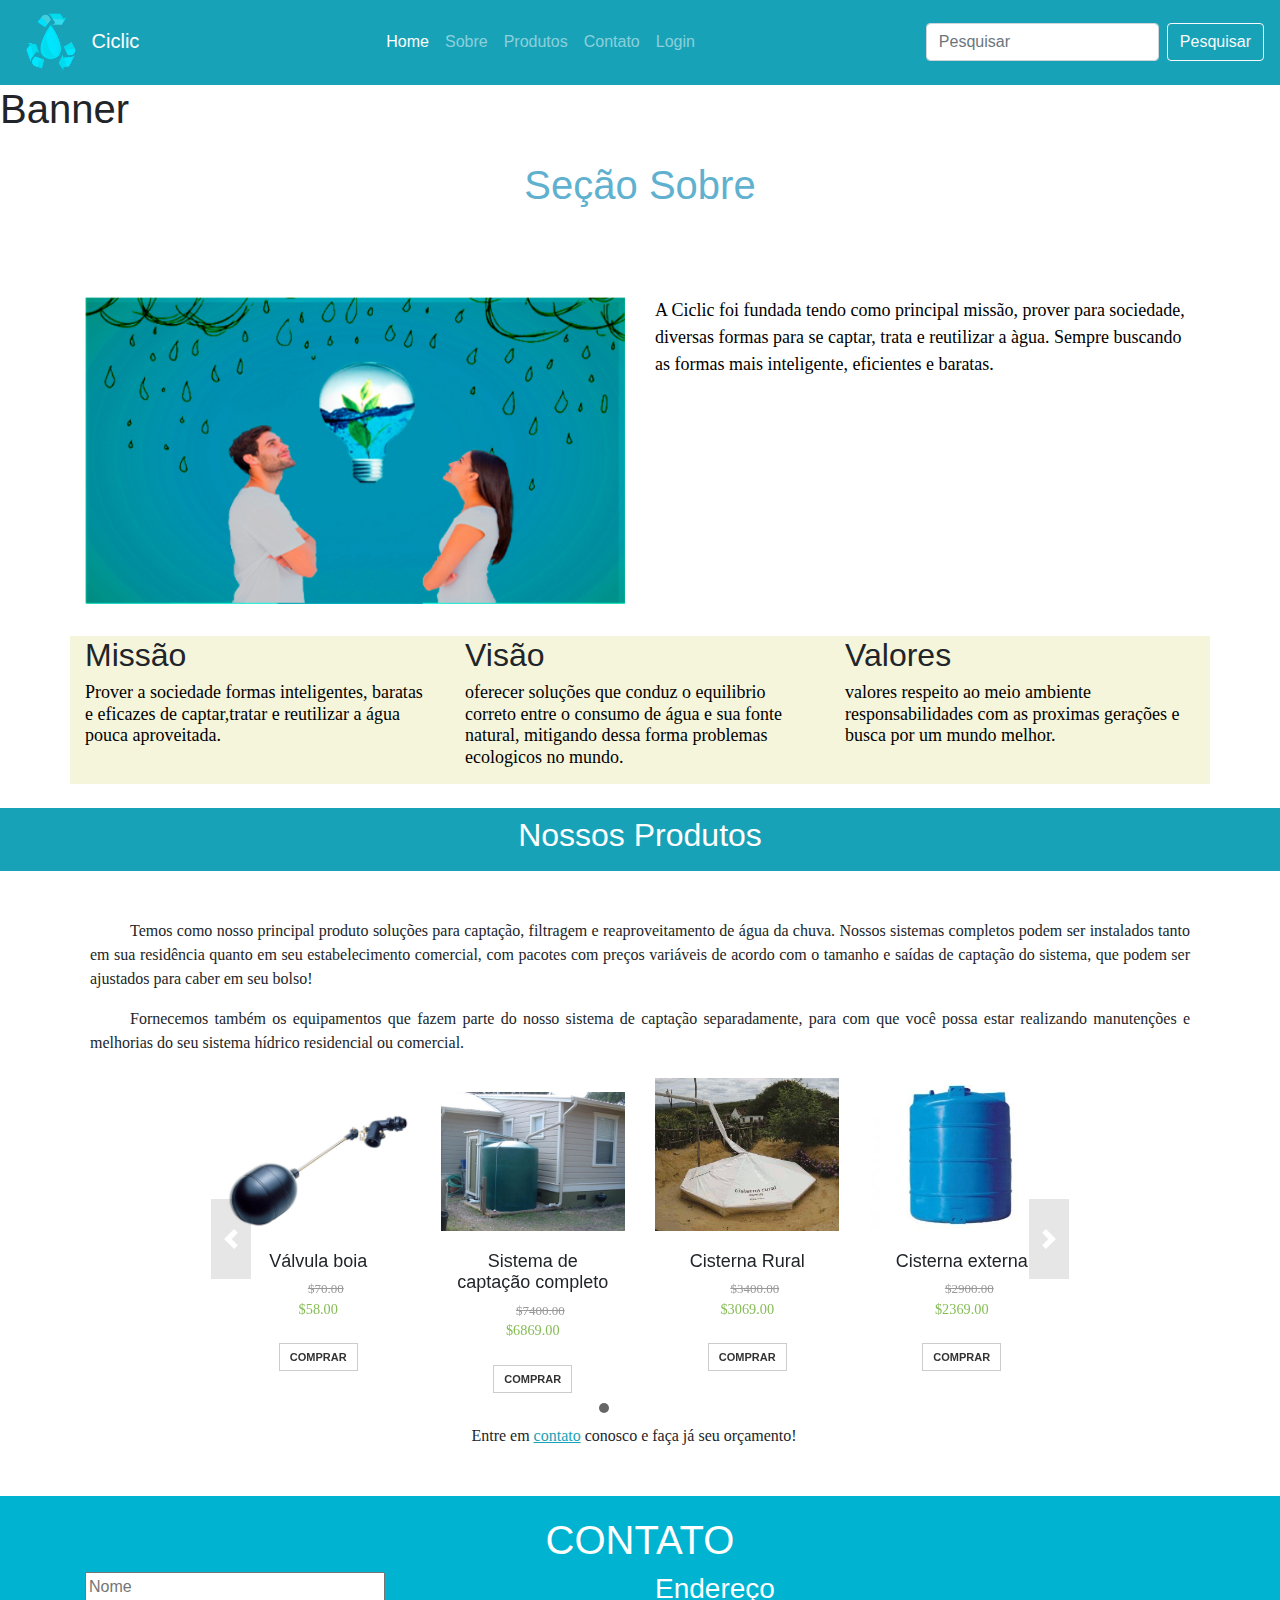
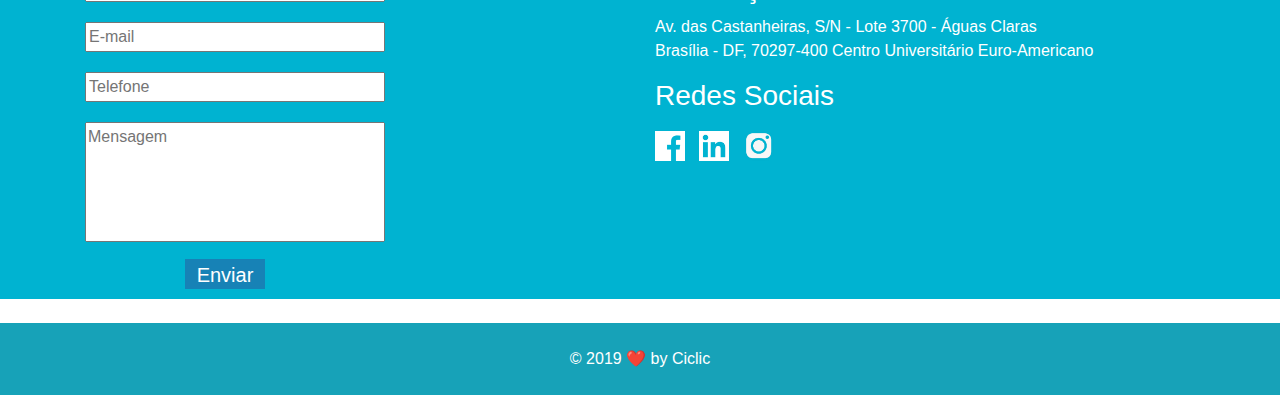
==== commit f5ae3ca5: "Ajuste de links - navbar e outros" ====
--- a/index.html
+++ b/index.html
@@ -24,13 +24,19 @@
             </a>
             <ul class="navbar-nav">
                 <li class="nav-item">
-                    <a class="nav-link active" href="./pesquisa.html">Home</a>
-                </li>
-                <li class="nav-item">
-                    <a class="nav-link" href="#">Perfil</a>
-                </li>
-                <li class="nav-item">
-                    <a class="nav-link" href="./index.html">Sair</a>
+                    <a class="nav-link active" href="index.html">Home</a>
+                </li>
+                <li class="nav-item">
+                    <a class="nav-link" href="#sobre">Sobre</a>
+                </li>
+                <li class="nav-item">
+                    <a class="nav-link" href="#produtos">Produtos</a>
+                </li>
+                <li class="nav-item">
+                    <a class="nav-link" href="#section-contato">Contato</a>
+                </li>
+                <li class="nav-item">
+                    <a class="nav-link" href="./login/index.html">Login</a>
                 </li>
             </ul>
             <form class="form-inline">
@@ -46,7 +52,7 @@
     </section>
     <!--Fim Banner -->
     <!--Inicio Sobre -->
-    <section>
+    <section id="sobre">
         <div class="container">
             <!--add container -->
             <div class="row">
@@ -95,7 +101,7 @@
     </section>
     <!--Fim Sobre -->
     <!--Inicio Produtos -->
-    <section>
+    <section id="produtos">
         <div class="text-center py-2 mt-4 bg-info text-white">
             <h2>Nossos Produtos</h2>
         </div>
